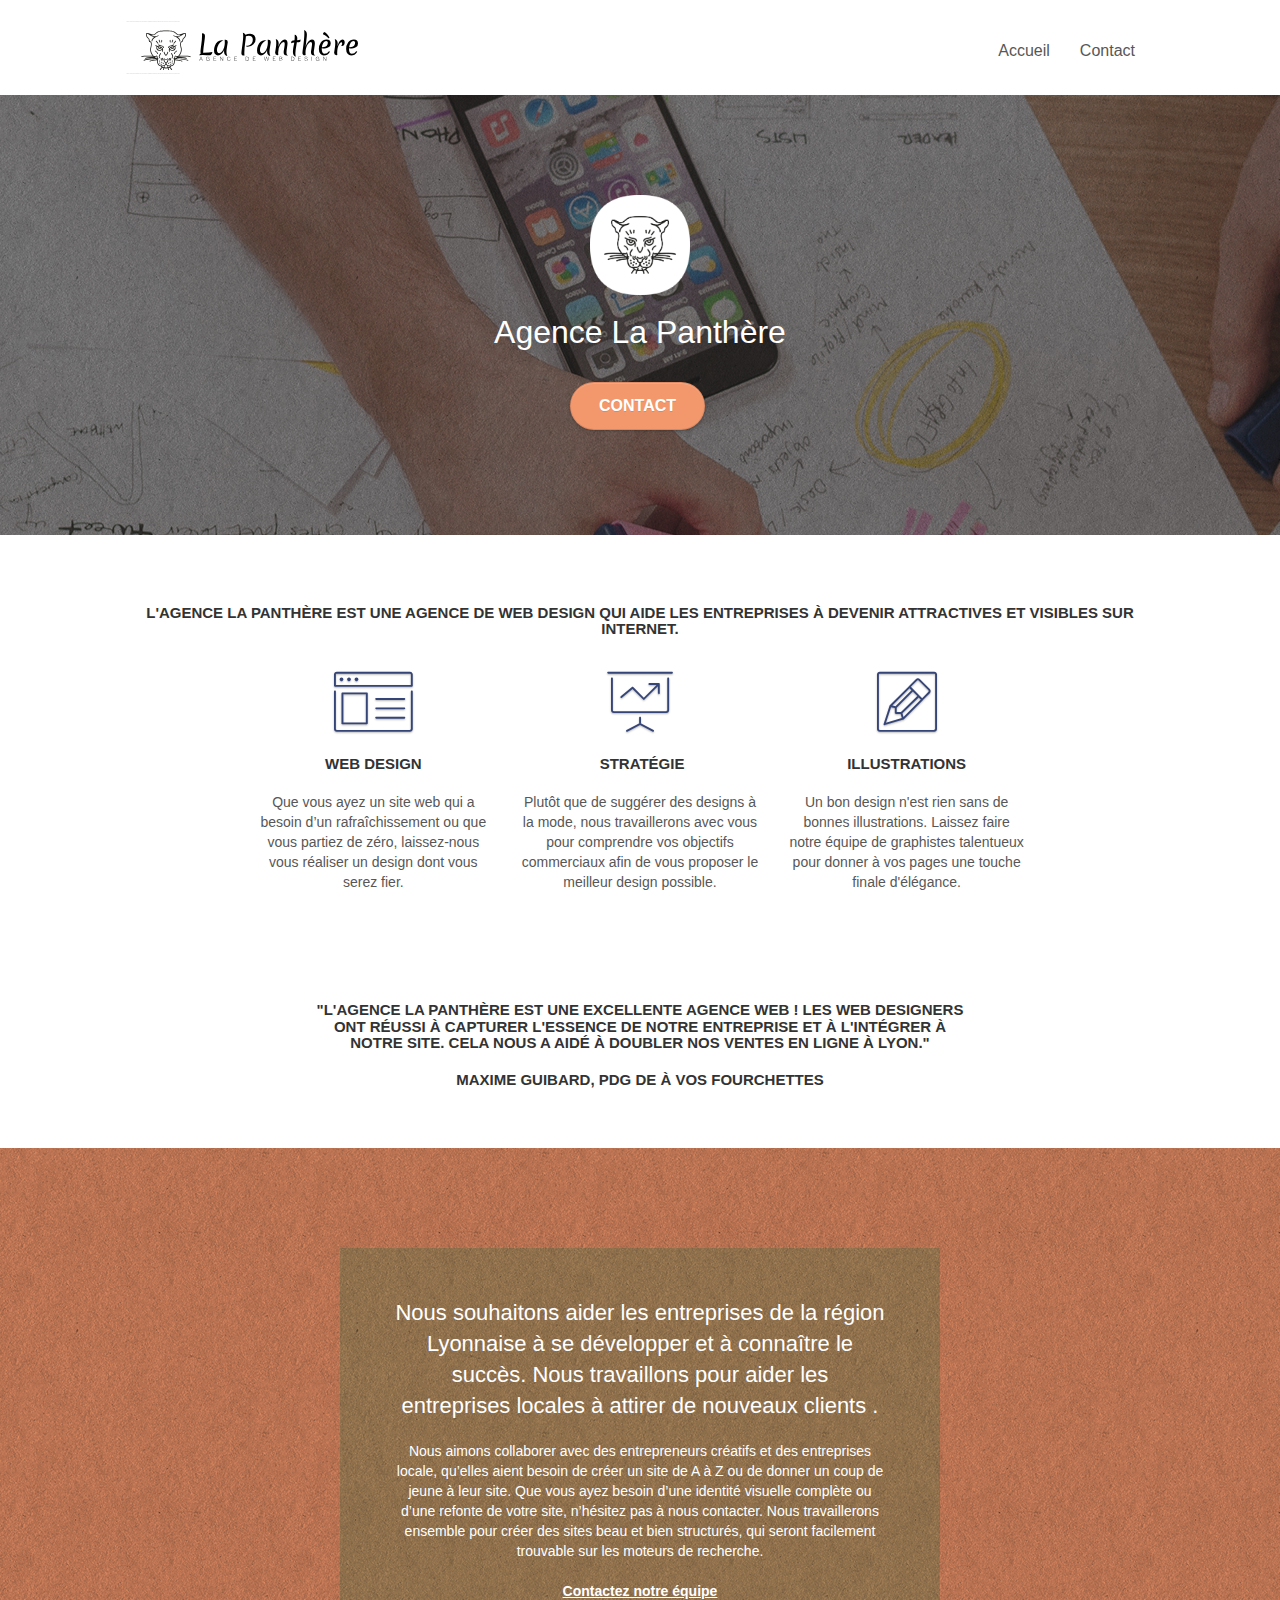
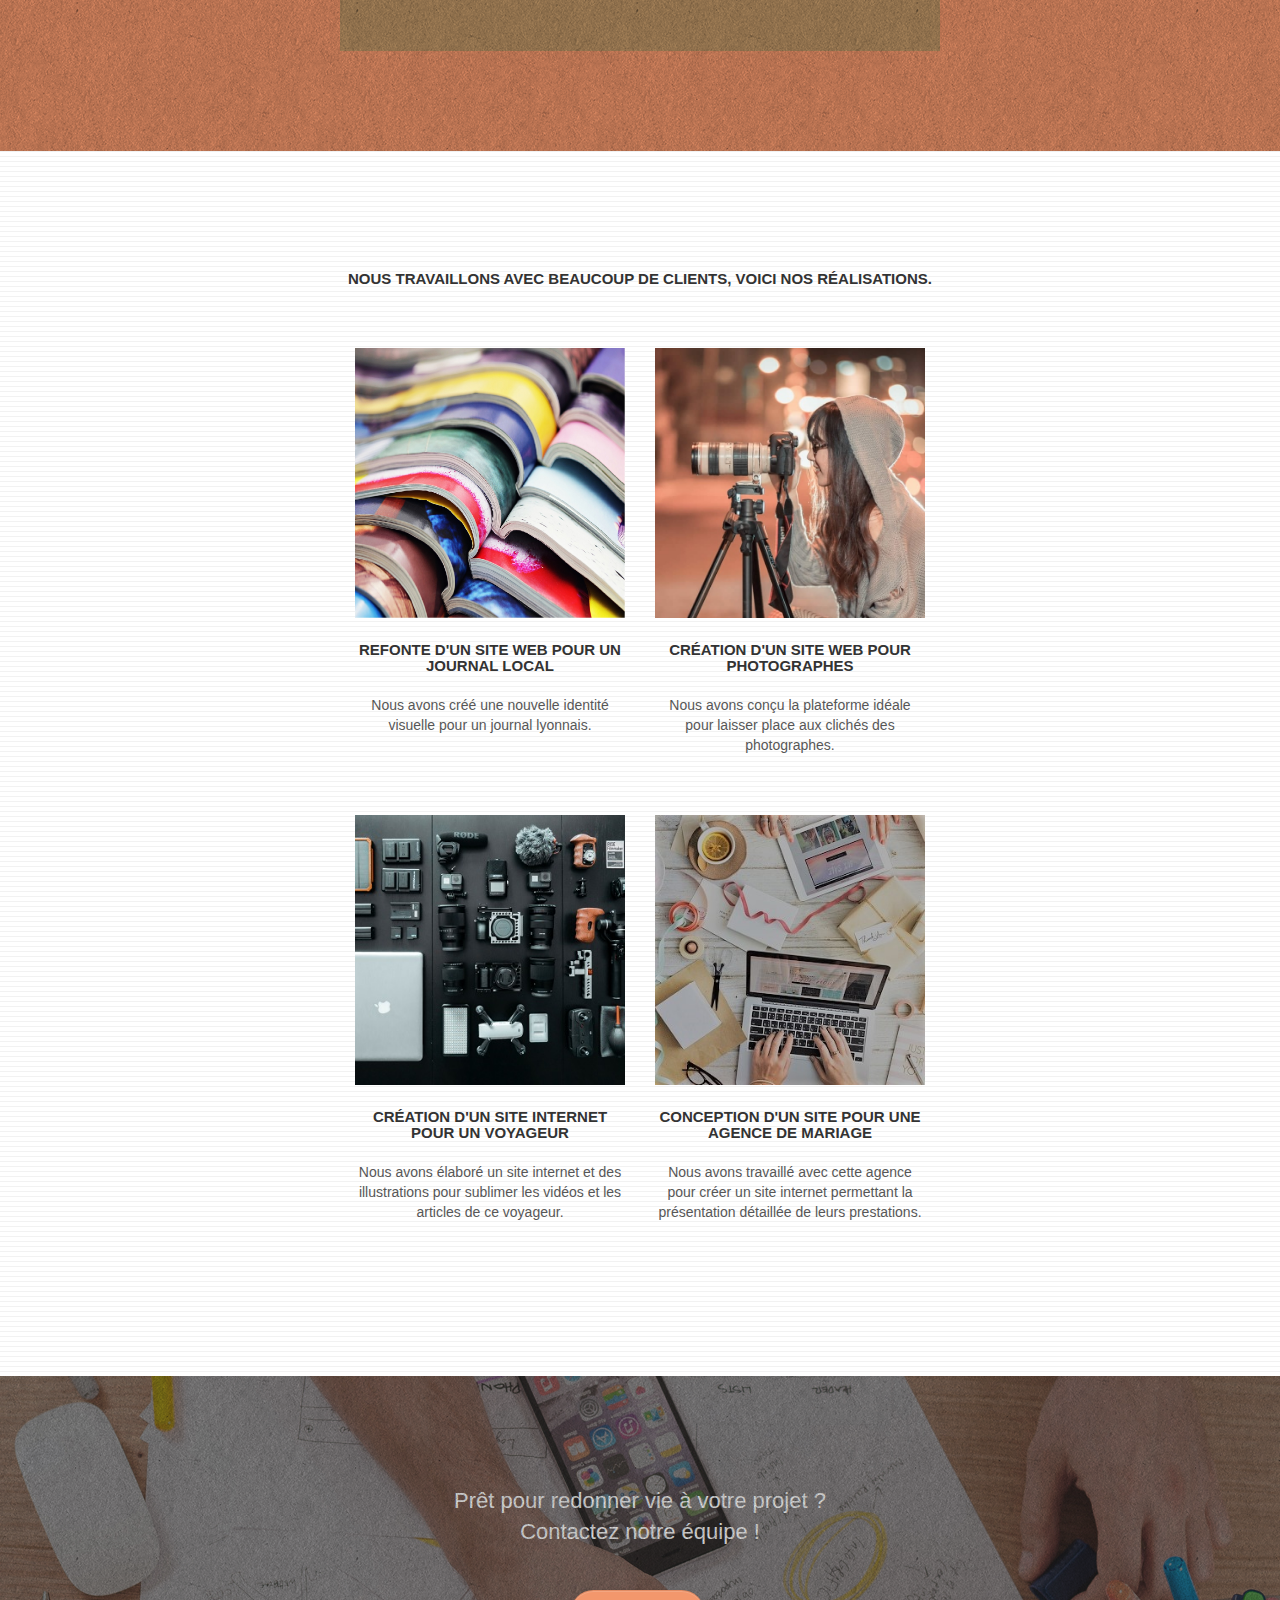
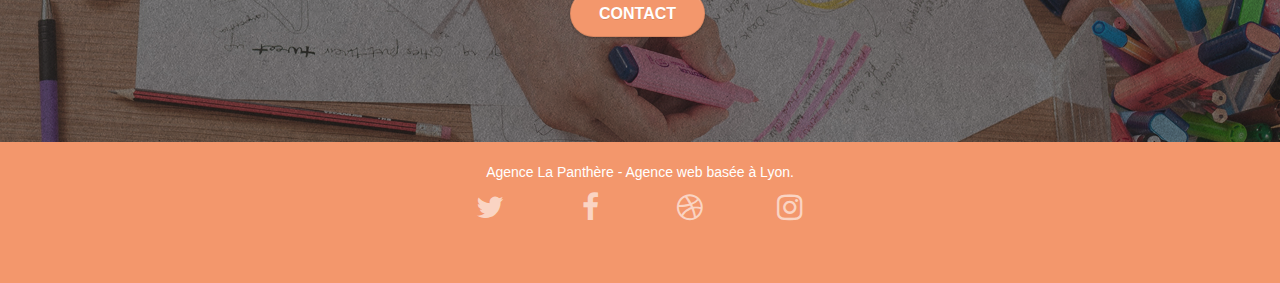
==== index.html @ b6095e17 "Correction des descriptions de la balise meta keywords" ====
<!doctype html>
<html lang="fr">
<head>
    <meta charset="utf-8">
    <meta name="keywords" content="La Panthère, création site web, création site internet, agence web design">
    <meta name="description" content="Augmentez vos revenus en devenant attractif et visible sur internet. Notre agence de création de site web, basée à Lyon, s'occupe de tout pour vous.">
    <meta name="viewport" content="width=device-width, initial-scale=1.0, viewport-fit=cover">
    <link rel="shortcut icon" type="image/png" href="favicon.jpg">

	<link rel="stylesheet" type="text/css" href="./css/bootstrap.css">
	<link rel="stylesheet" type="text/css" href="style.css">
	<link rel="stylesheet" type="text/css" href="./css/font-awesome.css">
	<link rel="stylesheet" type="text/css" href="./css/et-line.css">
  <link rel="stylesheet" type="text/css" href="./css/correction.css">


	<script src="./js/jquery-2.1.0.js"></script>
	<script src="./js/bootstrap.js"></script>
	<script src="./js/blocs.js"></script>
	<script src="./js/jquery.touchSwipe.js" defer></script>
	<script src="./js/gmaps.js"></script>

    <title>La Panthère - Agence de web design</title>


<!-- Analytics -->

<!-- Analytics END -->

</head>
<body>
<!-- Principal conteneur -->
<div class="page-container">

<!-- bloc-0 -->
<div class="bloc bgc-white l-bloc " id="bloc-0">
	<div class="container bloc-sm">

		<nav class="navbar row">
			<div class="navbar-header">
				<div class="keywords" style="color:#cccccc;font-size:1px;">Agence web à paris, stratégie web, web design, illustrations, design de site web, site web, web, internet, site internet, site</div>
				<a class="navbar-brand" href="index.html"><img src="img/agence-la-panthere-monochrome.svg" alt="paris web design logo agence web meilleure agence" height="40"></a>
				<div class="keywords" style="color:#cccccc;font-size:1px;">Agence web à paris, stratégie web, web design, illustrations, design de site web, site web, web, internet, site internet, site</div>
				<button id="nav-toggle" type="button" class="ui-navbar-toggle navbar-toggle" data-toggle="collapse" data-target=".navbar-1">
					<span class="sr-only">Toggle navigation</span><span class="icon-bar"></span><span class="icon-bar"></span><span class="icon-bar"></span>
				</button>
			</div>
			<div class="collapse navbar-collapse navbar-1 special-dropdown-nav">
				<ul class="site-navigation nav navbar-nav">
					<li>
						<a href="index.html">Accueil</a>
					</li>
					<li>
					</li>
					<li>
						<a href="page2.html">Contact</a>
					</li>
				</ul>
			</div>
		</nav>
	</div>
</div>
<!-- bloc-0 END -->

<!-- bloc-1-presentation -->
<div class="bloc bgc-dark-slate-blue bg-banniere d-bloc bg-t-edge bloc-bg-texture texture-paper b-parallax" id="bloc-1-hero">
	<div class="container bloc-lg">
		<div class="row tight-width-whitespace">
			<div class="col-sm-12">
				<img src="img/logo.png" class="center-block image-resize-mode" width="100" alt="Agence La Panthère, agence web paris, création logo paris">
				<h1 class="text-center hero-bloc-text tc-white ">
					Agence La Panthère
				</h1>
				<div class="text-center">
					<a href="page2.html" class="btn btn-lg btn-clean btn-rd cta-hero btn-atomic-tangerine" id="cta-hero">Contact</a>
				</div>
			</div>
		</div>
	</div>
</div>
<!-- bloc-1-presentation END -->

<!-- bloc-2-services -->
<div class="bloc bgc-white l-bloc" id="bloc-2-services">
	<div class="container bloc-md">
		<div class="row">
			<div class="col-sm-12 text-center">
				<!--<img alt="agence web, agence web paris, web design paris, stratégie web" src="img/title.png" />-->
        <h3>L'agence La Panthère est une agence de web design qui aide les entreprises à devenir attractives et visibles sur internet.</h3>
			</div>
		</div>
		<div class="row voffset-lg med-width-whitespace">
			<div class="col-sm-4">
				<div class="text-center">
					<span class="et-icon-browser sm-shadow icon-dark-slate-blue icons icon-lg"></span>
				</div>
				<h3 class="mg-md text-center">
					Web design
				</h3>
				<p class="text-center ">
					Que vous ayez un site web qui a besoin d&rsquo;un rafraîchissement ou que vous partiez de zéro, laissez-nous vous réaliser un design dont vous serez fier.
				</p>
			</div>
			<div class="col-sm-4">
				<div class="text-center">
					<span class="et-icon-presentation sm-shadow icon-dark-slate-blue icons icon-lg"></span>
				</div>
				<h3 class="mg-md text-center">
					&nbsp;Stratégie
				</h3>
				<p class="text-center ">
					Plutôt que de suggérer des designs à la mode, nous travaillerons avec vous pour comprendre vos objectifs commerciaux afin de vous proposer le meilleur design possible.<br>
				</p>
			</div>
			<div class="col-sm-4">
				<div class="text-center">
					<span class="et-icon-edit sm-shadow icon-dark-slate-blue icons icon-lg"></span>
				</div>
				<h3 class="mg-md text-center">
					Illustrations
				</h3>
				<p class="text-center ">
					Un bon design n'est rien sans de bonnes illustrations. Laissez faire notre équipe de graphistes talentueux pour donner à vos pages une touche finale d'élégance.
				</p>
			</div>
		</div>
		<div class="row voffset-lg voffset">
			<div class="col-xs-12 col-md-8 col-md-offset-2 text-center">
				<!--<img alt="agence web, agence web paris, web design paris, stratégie web" src="img/citation.png" />-->
        <h3>"L'agence La Panthère est une excellente agence web ! Les web designers ont réussi à capturer l'essence de notre entreprise et à l'intégrer à notre site. Cela nous a aidé à doubler nos ventes en ligne à Lyon."</h3>
        <h3>Maxime Guibard, PDG de À vos fourchettes</h3>

			</div>
		</div>
	</div>
</div>
<!-- bloc-2-services END -->

<!-- bloc-3-what-i-do -->
<div class="bloc tc-white bgc-atomic-tangerine bg-presentation d-bloc bloc-bg-texture texture-paper b-parallax" id="bloc-3-what-i-do">
	<div class="container bloc-lg">
		<div class="row tight-width-whitespace black-background">
			<div class="col-sm-12">
				<h2 class="mg-md text-center tc-white">
					Nous souhaitons aider les entreprises de la région Lyonnaise à se développer et à connaître le succès. Nous travaillons pour aider les entreprises locales à attirer de nouveaux clients .<br>
				</h2>
				<p class="text-center white">
					Nous aimons collaborer avec des entrepreneurs créatifs et des entreprises locale, qu’elles aient besoin de créer un site de A à Z ou de donner un coup de jeune à leur site. Que vous ayez besoin d’une identité visuelle complète ou d’une refonte de votre site, n’hésitez pas à nous contacter. Nous travaillerons ensemble pour créer des sites beau et bien structurés, qui seront facilement trouvable sur les moteurs de recherche. <br><br><a class="ltc-white bold-link" href="page2.html">Contactez notre équipe</a><br>
				</p>
			</div>
		</div>
	</div>
</div>
<!-- bloc-3-what-i-do END -->

<!-- bloc-4-portfolio -->
<div class="bloc bgc-white bg-lines-h2-bg bg-repeat l-bloc" id="bloc-4-portfolio">
	<div class="container bloc-lg">
		<div class="row">
			<div class="col-sm-12 text-center">
				<!--<img alt="agence web, agence web paris, web design paris, stratégie web" src="img/title2.png" />-->
        <h3>Nous travaillons avec beaucoup de clients, voici nos réalisations.</h3>
			</div>
		</div>
		<div class="row tight-width-whitespace portfolio-row">
			<div class="col-sm-6">
				<a href="#" data-lightbox="img/1.jpg" data-gallery-id="gallery-1" data-caption="Refonte d'un site web pour un journal local" data-frame="snapshot-lb"><img src="img/1.jpg" alt="paris web design logo agence web meilleure agence et refonte site web journal" class="img-responsive portfolio-thumb"></a>
				<h3 class="mg-md text-center">
					Refonte d'un site web pour un journal local
				</h3>
				<p class="text-center">
					Nous avons créé une nouvelle identité visuelle pour un journal lyonnais.
				</p>
			</div>
			<div class="col-sm-6">
				<a href="#" data-lightbox="img/2.jpg" data-gallery-id="gallery-1" data-caption="Création d'un site web pour photographes" data-frame="snapshot-lb"><img src="img/2.jpg" class="img-responsive portfolio-thumb" alt="paris web design logo agence web meilleure agence, Création d'un site web pour photographes"></a>
				<h3 class="mg-md text-center">
					Création d'un site web pour photographes
				</h3>
				<p class="text-center">
					Nous avons conçu la plateforme idéale pour laisser place aux clichés des photographes.
				</p>
			</div>
		</div>
		<div class="row tight-width-whitespace portfolio-row">
			<div class="col-sm-6">
				<a href="#" data-lightbox="img/3.bmp" data-gallery-id="gallery-1" data-caption="Création d'un site internet pour un voyageur" data-frame="snapshot-lb"><img src="img/3.bmp" class="img-responsive portfolio-thumb" alt="paris web design logo agence web meilleure agence, Création d'un site web pour voyageur"></a>
				<h3 class="mg-md text-center">
					Création d'un site internet pour un voyageur
				</h3>
				<p class="text-center">
					Nous avons élaboré un site internet et des illustrations pour sublimer les vidéos et les articles de ce voyageur.
				</p>
			</div>
			<div class="col-sm-6">
				<a href="#" data-lightbox="img/4.bmp" data-gallery-id="gallery-1" data-caption="Conception d'un site pour une agence de mariage" data-frame="snapshot-lb"><img src="img/4.bmp" class="img-responsive portfolio-thumb" alt="paris web design logo agence web meilleure agence, Création d'un site web pour agence de mariage"></a>
				<h3 class="mg-md text-center">
					Conception d'un site pour une agence de mariage
				</h3>
				<p class="text-center">
					Nous avons travaillé avec cette agence pour créer un site internet permettant la présentation détaillée de leurs prestations.
				</p>
			</div>
		</div>
	</div>
</div>
<!-- bloc-4-portfolio END -->

<!-- bloc-5-cta -->
<div class="bloc bgc-dark-slate-blue bg-banniere d-bloc bloc-bg-texture texture-paper" id="bloc-5-cta">
	<div class="container bloc-lg">
		<div class="row">
			<h2 class="mg-md text-center tc-white">
				Prêt pour redonner vie à votre projet ?<br>Contactez notre équipe !
			</h2>
			<div class="col-sm-12 text-center">
				<a href="page2.html" class="btn btn-atomic-tangerine btn-clean btn-rd btn-lg cta-hero">Contact</a>
			</div>
		</div>
	</div>
</div>
<!-- bloc-5-cta END -->

<!-- Footer - bloc-8 -->
<div class="bloc bgc-atomic-tangerine d-bloc" id="bloc-8">
	<div class="container bloc-sm">
		<div class="row">
			<div class="col-sm-12">
				<p class="text-center white">
					Agence La Panthère - Agence web basée à Lyon.<br>
				</p>
				<div class="row row-no-gutters social">
					<div class="col-sm-3">
						<div class="text-center">
							<a class="social" href="index.html"><span class="fa fa-twitter icon-md"></span></a>
						</div>
					</div>
					<div class="col-sm-3">
						<div class="text-center">
							<a class="social" href="index.html"><span class="fa fa-facebook icon-md"></span></a>
						</div>
					</div>
					<div class="col-sm-3">
						<div class="text-center">
							<a class="social" href="index.html"><span class="fa fa-dribbble icon-md"></span></a>
						</div>
					</div>
					<div class="col-sm-3">
						<div class="text-center">
							<a class="social" href="index.html"><span class="fa fa-instagram icon-md"></span></a>
						</div>
					</div>
					<div class="keywords" style="color:#F3976C;">Agence web à paris, stratégie web, web design, illustrations, design de site web, site web, web, internet, site internet, site</div>
				</div>
				<!--<div class="row">
					<div class="col-sm-4">
						Partenaires
							<ul>
								<li><a href="voiture.com">voiture.com</a></li>
								<li><a href="pizza.com">pizza.com</a></li>
								<li><a href="matoiture.com">matoiture.com</a></li>
								<li><a href="immobilierseo.com">immobilierseo.com</a></li>
							</ul>
					</div>
					<div class="col-sm-4">
						Annuaires liste 1
						<ul>
							<li><a href="annuaireagence.com">annuaireagence.com</a></li>
							<li><a href="annuaireseo.com">annuaireseo.com</a></li>
							<li><a href="annuairemarketing.com">annuairemarketing.com</a></li>
							<li><a href="123seoture.com">123seo.com</a></li>
							<li><a href="123site.com">123site.com</a></li>
							<li><a href="annuairewordpress.com">annuairewordpress.com</a></li>
							<li><a href="listeagence.com">listeagence.com</a></li>
							<li><a href="meilleuresagencesparis.com">meilleuresagencesparis.com</a></li>
							<li><a href="listeseo.com">listeseo.com</a></li>
						</ul>
					</div>
					<div class="col-sm-4">
						Annuaires liste 2
						<ul>
							<li><a href="betterseo.com">betterseo.com</a></li>
							<li><a href="ameliorerseo.com">ameliorerseo.com</a></li>
							<li><a href="seojuicelien.com">seojuicelien.com</a></li>
							<li><a href="meilleursliens.com">meilleursliens.com</a></li>
							<li><a href="liensagogo.com">liensagogo.com</a></li>
							<li><a href="backlink.com">backlink.com</a></li>
							<li><a href="linkjuiceannuaire.com">linkjuiceannuaire.com</a></li>
							<li><a href="remontersurgoogle.com">remontersurgoogle.com</a></li>
							<li><a href="vraiseofiable.com">vraiseofiable.com</a></li>
						</ul>
					</div>
				</div>-->
			</div>
		</div>
	</div>
</div>
<!-- Footer - bloc-8 END -->

</div>
<!-- Principal conteneur END -->


</body>
</html>
---- style.css ----
body {
    margin: 0;
    padding: 0;
    background: #FFF;
    overflow-x: hidden;
    -webkit-font-smoothing: antialiased;
    -moz-osx-font-smoothing: grayscale;
}

a,
button {
    transition: all .3s ease-in-out;
    outline: none!important;
}

a:hover {
    text-decoration: none;
    cursor: pointer;
}

#page-loading-blocs-notifaction {
    position: fixed;
    top: 0;
    bottom: 0;
    width: 100%;
    z-index: 100000;
    background: #FFFFFF url("img/pageload-spinner.gif") no-repeat center center;
}

.bloc {
    width: 100%;
    clear: both;
    background: 50% 50% no-repeat;
    padding: 0 50px;
    -webkit-background-size: cover;
    -moz-background-size: cover;
    -o-background-size: cover;
    background-size: cover;
    position: relative;
}

.bloc .container {
    padding-left: 0;
    padding-right: 0;
}

.bloc-lg {
    padding: 100px 50px;
}

.bloc-md {
    padding: 50px;
}

.bloc-sm {
    padding: 20px 50px;
}

.bg-center,
.bg-l-edge,
.bg-r-edge,
.bg-t-edge,
.bg-b-edge,
.bg-tl-edge,
.bg-bl-edge,
.bg-tr-edge,
.bg-br-edge,
.bg-repeat {
    -webkit-background-size: auto!important;
    -moz-background-size: auto!important;
    -o-background-size: auto!important;
    background-size: auto!important;
}

.bg-repeat {
    background: repeat;
}

.bg-t-edge {
    background: top no-repeat;
}

.bloc-bg-texture::before {
    content: "";
    background-size: 2px 2px;
    position: absolute;
    top: 0;
    bottom: 0;
    left: 0;
    right: 0;
}

.texture-paper::before {
    background: url("img/texture-paper.png");
    background-size: 280px 280px;
}

.b-parallax {
    background-attachment: fixed;
}

.d-bloc {
    color: rgba(255, 255, 255, .7);
}

.d-bloc button:hover {
    color: rgba(255, 255, 255, .9);
}

.d-bloc .icon-round,
.d-bloc .icon-square,
.d-bloc .icon-rounded,
.d-bloc .icon-semi-rounded-a,
.d-bloc .icon-semi-rounded-b {
    border-color: rgba(255, 255, 255, .9);
}

.d-bloc .divider-h span {
    border-color: rgba(255, 255, 255, .2);
}

.d-bloc .a-btn,
.d-bloc .navbar a,
.d-bloc .navbar-brand,
.d-bloc a .icon-sm,
.d-bloc a .icon-md,
.d-bloc a .icon-lg,
.d-bloc a .icon-xl,
.d-bloc h1 a,
.d-bloc h2 a,
.d-bloc h3 a,
.d-bloc h4 a,
.d-bloc h5 a,
.d-bloc h6 a,
.d-bloc p a {
    color: rgba(255, 255, 255, .6);
}

.d-bloc .a-btn:hover,
.d-bloc .navbar a:hover,
.d-bloc .navbar-brand:hover,
.d-bloc a:hover .icon-sm,
.d-bloc a:hover .icon-md,
.d-bloc a:hover .icon-lg,
.d-bloc a:hover .icon-xl,
.d-bloc h1 a:hover,
.d-bloc h2 a:hover,
.d-bloc h3 a:hover,
.d-bloc h4 a:hover,
.d-bloc h5 a:hover,
.d-bloc h6 a:hover,
.d-bloc p a:hover {
    color: rgba(255, 255, 255, 1);
}

.d-bloc .navbar-toggle .icon-bar {
    background: rgba(255, 255, 255, 1);
}

.d-bloc .btn-wire,
.d-bloc .btn-wire:hover {
    color: rgba(255, 255, 255, 1);
    border-color: rgba(255, 255, 255, 1);
}

.d-bloc .panel {
    color: rgba(0, 0, 0, .5);
}

.d-bloc .panel button:hover {
    color: rgba(0, 0, 0, .7);
}

.d-bloc .panel icon {
    border-color: rgba(0, 0, 0, .7);
}

.d-bloc .panel .divider-h span {
    border-color: rgba(0, 0, 0, .1);
}

.d-bloc .panel .a-btn {
    color: rgba(0, 0, 0, .6);
}

.d-bloc .panel .a-btn:hover {
    color: rgba(0, 0, 0, 1);
}

.d-bloc .panel .btn-wire,
.d-bloc .panel .btn-wire:hover {
    color: rgba(0, 0, 0, .7);
    border-color: rgba(0, 0, 0, .3);
}

.d-bloc .panel,
.l-bloc {
    color: rgba(0, 0, 0, .5);
}

.d-bloc .panel button:hover,
.l-bloc button:hover {
    color: rgba(0, 0, 0, .7);
}

.l-bloc .icon-round,
.l-bloc .icon-square,
.l-bloc .icon-rounded,
.l-bloc .icon-semi-rounded-a,
.l-bloc .icon-semi-rounded-b {
    border-color: rgba(0, 0, 0, .7);
}

.d-bloc .panel .divider-h span,
.l-bloc .divider-h span {
    border-color: rgba(0, 0, 0, .1);
}

.d-bloc .panel .a-btn,
.l-bloc .a-btn,
.l-bloc .navbar a,
.l-bloc .navbar-brand,
.l-bloc a .icon-sm,
.l-bloc a .icon-md,
.l-bloc a .icon-lg,
.l-bloc a .icon-xl,
.l-bloc h1 a,
.l-bloc h2 a,
.l-bloc h3 a,
.l-bloc h4 a,
.l-bloc h5 a,
.l-bloc h6 a,
.l-bloc p a {
    color: rgba(0, 0, 0, .6);
}

.d-bloc .panel .a-btn:hover,
.l-bloc .a-btn:hover,
.l-bloc .navbar a:hover,
.l-bloc .navbar-brand:hover,
.l-bloc a:hover .icon-sm,
.l-bloc a:hover .icon-md,
.l-bloc a:hover .icon-lg,
.l-bloc a:hover .icon-xl,
.l-bloc h1 a:hover,
.l-bloc h2 a:hover,
.l-bloc h3 a:hover,
.l-bloc h4 a:hover,
.l-bloc h5 a:hover,
.l-bloc h6 a:hover,
.l-bloc p a:hover {
    color: rgba(0, 0, 0, 1);
}

.l-bloc .navbar-toggle .icon-bar {
    color: rgba(0, 0, 0, .6);
}

.d-bloc .panel .btn-wire,
.d-bloc .panel .btn-wire:hover,
.l-bloc .btn-wire,
.l-bloc .btn-wire:hover {
    color: rgba(0, 0, 0, .7);
    border-color: rgba(0, 0, 0, .3);
}

.voffset {
    margin-top: 30px;
}

.voffset-lg {
    margin-top: 80px;
}

.row-no-gutters {
    margin-right: 0;
    margin-left: 0;
}

.row.row-no-gutters > [class^="col-"],
.row.row-no-gutters > [class*=" col-"] {
    padding-right: 0;
    padding-left: 0;
}

#bloc-1-hero h1 {
    font-size: 32px;
}

.navbar {
    margin-bottom: 0;
    z-index: 1;
}

.navbar-brand {
    height: auto;
    padding: 3px 15px;
    font-size: 25px;
    font-weight: normal;
    font-weight: 600;
    line-height: 44px;
}

.navbar-brand img {
    max-height: 200px;
    margin: 0 5px 0 0;
    display: inline;
}

.navbar-brand img[src$=svg] {
    min-width: 100px;
}

.nav-center .navbar-brand img {
    margin: 0;
}

.navbar .nav {
    padding-top: 2px;
    margin-right: -16px;
    float: right;
    z-index: 1;
}

.nav > li {
    float: left;
    margin-top: 4px;
    font-size: 16px;
}

.navbar-nav .open .dropdown-menu > li > a {
    text-align: inherit;
}

.nav > li a:hover,
.nav > li a:focus {
    background: transparent;
}

.navbar-toggle {
    margin: 10px 10px 0 0;
    border: 0px;
}

.navbar-toggle:hover {
    background: transparent!important;
}

.navbar-toggle .icon-bar {
    background-color: rgba(0, 0, 0, .5);
    width: 26px;
}

.nav-invert .navbar .nav {
    float: left;
}

.nav-invert .navbar-header,
.nav-invert .navbar-brand {
    float: right;
    position: relative;
    z-index: 2;
}

@media (min-width: 768px) {
    .site-navigation {
        position: absolute;
        top: 50%;
        right: 20px;
        transform: translate(0, -50%);
        -webkit-transform: translateY(-50%);
    }
    .nav > li .dropdown-menu a,
    .nav > li .dropdown-menu a:hover {
        color: #484848;
    }
    .nav-invert .site-navigation {
        left: 0;
        right: 0;
    }
    .nav-center {
        text-align: center;
    }
    .nav-center .navbar-header {
        width: 100%;
    }
    .nav-center .navbar-header,
    .nav-center .navbar-brand,
    .nav-center .nav > li {
        float: none;
        display: inline-block;
    }
    .nav-center .site-navigation {
        position: relative;
        width: 100%;
        right: 0;
        margin-right: 0px;
        margin-top: 20px;
    }
    .nav-center.mini-nav .navbar-toggle {
        float: none;
        margin: 10px auto 0;
    }
}

.nav > li > .dropdown a {
    background: none!important;
    display: block;
    padding: 14px 15px;
}

nav .caret {
    margin: 0 5px;
}

.dropdown-menu .dropdown-menu {
    top: -8px;
    left: 100%;
}

.dropdown-menu .dropmenu-flow-right {
    top: 100%;
    left: 0;
    margin-left: -1px;
    border-top-left-radius: 0;
    border-top-right-radius: 0;
}

.dropdown-menu .dropdown span {
    border: 4px solid black;
    border-top-color: transparent;
    border-right-color: transparent;
    border-bottom-color: transparent;
    margin: 6px -5px 0 0!important;
    float: right;
}

.mg-md {
    margin-top: 10px;
    margin-bottom: 20px;
}

.mg-lg {
    margin-top: 10px;
    margin-bottom: 40px;
}

.btn {
    margin: 0 5px 5px 0;
}

.btn.pull-right {
    margin: 0 0 5px 5px;
}

.btn-d,
.btn-d:hover,
.btn-d:focus {
    color: #FFF;
    background: rgba(0, 0, 0, .3);
}

button {
    outline: none!important;
}

.btn-rd {
    border-radius: 40px;
}

.btn-clean {
    border: 1px solid rgba(0, 0, 0, .08);
    border-bottom-color: rgba(0, 0, 0, .1);
    text-shadow: 0 1px 0 rgba(0, 0, 1, .1);
    box-shadow: 0 1px 3px rgba(0, 0, 1, .25), inset 0 1px 0 0 rgba(255, 255, 255, .15);
}

.icon-md {
    font-size: 30px!important;
}

.icon-lg {
    font-size: 60px!important;
}

.sm-shadow {
    text-shadow: 0 1px 2px rgba(0, 0, 0, .3);
}

.panel-sq,
.panel-sq .panel-heading,
.panel-sq .panel-footer {
    border-radius: 0;
}

.panel-rd {
    border-radius: 30px;
}

.panel-rd .panel-heading {
    border-radius: 29px 29px 0 0;
}

.panel-rd .panel-footer {
    border-radius: 0 0 29px 29px;
}

.form-control {
    border-color: rgba(0, 0, 0, .1);
    box-shadow: none;
}

.scrollToTop {
    width: 40px;
    height: 40px;
    position: fixed;
    bottom: 20px;
    right: 20px;
    opacity: 0;
    z-index: 500;
    transition: all .3s ease-in-out;
}

.scrollToTop span {
    margin-top: 6px;
}

.showScrollTop {
    font-size: 14px;
    opacity: 1;
}

a[data-lightbox] {
    position: relative;
    display: block;
    text-align: center;
}

a[data-lightbox]:hover::before {
    content: "+";
    font-family: "HelveticaNeue-Light", "Helvetica Neue Light", "Helvetica Neue", Helvetica, Arial;
    font-size: 32px;
    width: 50px;
    height: 50px;
    margin-left: -25px;
    border-radius: 50%;
    background: rgba(0, 0, 0, .6);
    color: #FFF;
    font-weight: 100;
    z-index: 1;
    position: absolute;
    top: 50%;
    transform: translateY(-50%);
    -webkit-transform: translateY(-50%);
}

a[data-lightbox]:hover img {
    opacity: 0.6;
    -webkit-animation-fill-mode: none;
    animation-fill-mode: none;
}

#lightbox-modal {
    display: flex;
    align-items: center;
}

#lightbox-modal .modal-dialog {
    width: 90%;
    max-width: 900px;
    margin: 0 auto 0;
}

#lightbox-modal .modal-dialog img {
    max-height: 90vh;
    margin: 0 auto;
}

.lightbox-caption {
    padding: 20px;
    color: #FFF;
    background: rgba(0, 0, 0, .5);
    position: absolute;
    left: 15px;
    right: 15px;
    bottom: 5px;
}

.close-lightbox {
    color: #FFF;
    font-size: 30px;
    position: absolute;
    top: 20px;
    right: 20px;
    z-index: 20;
    background: rgba(0, 0, 0, .5);
    border: none;
    line-height: 30px;
    padding: 0 9px 5px;
    opacity: 0.3;
}

.close-lightbox:hover,
.next-lightbox:hover,
.prev-lightbox:hover {
    opacity: 1.0;
    color: #FFF;
}

.next-lightbox,
.prev-lightbox {
    font-size: 20px;
    color: rgba(255, 255, 255, .9);
    background: rgba(0, 0, 0, .5);
    transition: all .2s ease-in-out;
    position: absolute;
    top: 45%;
    z-index: 1;
    opacity: 0.4;
}

.next-lightbox {
    padding: 6px 8px 1px 13px;
    right: 25px;
}

.prev-lightbox {
    padding: 6px 13px 1px 10px;
    left: 25px;
}

.snapshot-lb .modal-body {
    padding-bottom: 45px;
}

.snapshot-lb .lightbox-caption {
    padding: 0;
    color: rgba(0, 0, 0, .5);
    background: none;
}

h1,
h2,
h3,
h4,
h5,
h6,
p,
label,
.btn,
a {
    font-family: "helvetica";
    font-weight: 400;
    color: #575757!important;
}

.container {
    max-width: 1000px;
}

.hero-bloc-text {
    font-size: 38px;
}

.hero-bloc-text-sub {
    font-size: 36px;
}

.statement-bloc-text {
    line-height: 26px;
    font-style: italic;
    font-size: 20px;
    text-align: center;
    font-weight: lighter;
    max-width: 520px;
    margin: auto auto auto auto;
}

p {
    font-size: 11px;
}

.tight-width-whitespace {
    max-width: 600px;
    margin: auto auto auto auto;
}

.h1 {
    font-size: 20px;
    font-family: "Open Sans";
}

.cta-hero {
    margin-top: 22px;
    color: #FFFFFF!important;
    text-transform: uppercase;
    padding: 12px 28px 12px 28px;
    font-size: 16px;
    font-weight: 700;
}

.social {
    max-width: 400px;
    margin: auto auto auto auto;
}

h2 {
    font-size: 22px;
    line-height: 1.4em;
}

h3 {
    font-size: 15px;
    text-transform: uppercase;
    font-weight: 700;
    color: #333333!important;
}

.med-width-whitespace {
    max-width: 800px;
    margin: auto auto auto auto;
    box-shadow: 0px 0px 0px #000000;
}

h1 {
    color: #333333!important;
}

h4 {
    color: #333333!important;
}

.icons {
    margin-bottom: 14px;
    margin-top: 24px;
}

.white {
    color: #FFFFFF!important;
}

.portfolio-thumb {
    margin-bottom: 24px;
}

.portfolio-row {
    margin-bottom: 44px;
    margin-top: 50px;
}

.avatar {
    box-shadow: 0px 4px 9px rgba(0, 0, 0, 0.3);
}

.black-background {
    background-color: rgba(165, 147, 99, 0.7);
    padding: 40px 40px 40px 40px;
}

.bold-link {
    font-weight: 900;
    text-decoration: underline!important;
}

.bgc-white {
    background-color: #FFFFFF;
}

.bgc-dark-slate-blue {
    background-color: #364577;
}

.bgc-atomic-tangerine {
    background-color: #F3976C;
}

.tc-white {
    color: #F3976C!important;
}

.btn-atomic-tangerine {
    background: #F3976C;
    color: #FFFFFF!important;
}

.btn-atomic-tangerine:hover {
    background: #c27956!important;
    color: #FFFFFF!important;
}

.ltc-white {
    color: #FFFFFF!important;
}

.ltc-white:hover {
    color: #cccccc!important;
}

.ltc-atomic-tangerine {
    color: #F3976C!important;
}

.ltc-atomic-tangerine:hover {
    color: #c27956!important;
}

.icon-dark-slate-blue {
    color: #364577!important;
    border-color: #364577!important;
}

.bg-dots-bg {
    background-image: url("img/dots-bg.png");
}

.bg-lines-h2-bg {
    background-image: url("img/lines-h2-bg.png");
}

.bg-banniere {
    background-image: url("img/agence-la-panthere.jpg");
}

.bg-presentation {
    background-image: url("img/image-de-presentation.bmp");
}

@media (max-width: 1024px) {
    .bloc {
        padding-left: 20px;
        padding-right: 20px;
    }
    .bloc.full-width-bloc,
    .bloc-tile-2.full-width-bloc .container,
    .bloc-tile-3.full-width-bloc .container,
    .bloc-tile-4.full-width-bloc .container {
        padding-left: 0;
        padding-right: 0;
    }
}

@media (max-width: 992px) and (min-width: 768px) {
    .navbar .nav {
        max-width: 80%
    }
    .nav-center.navbar .nav {
        max-width: 100%
    }
}

@media only screen and (min-device-width: 768px) and (max-device-width: 1024px) and (orientation: landscape) {
    .b-parallax {
        background-attachment: scroll;
    }
}

@media only screen and (min-device-width: 1024px) and (max-device-width: 1366px) and (-webkit-min-device-pixel-ratio: 1.5) {
    .b-parallax {
        background-attachment: scroll;
    }
}

@media (max-width: 991px) {
    .container {
        width: 100%;
    }
    .b-parallax {
        background-attachment: scroll;
    }
    .page-container,
    #hero-bloc {
        overflow-x: hidden;
        position: relative;
    }
    .bloc {
        padding-left: constant(safe-area-inset-left);
        padding-right: constant(safe-area-inset-right);
    }
    .bloc-group,
    .bloc-group .bloc {
        display: block;
        width: 100%;
    }
    .bloc-fill-screen .fill-bloc-top-edge,
    .bloc-fill-screen .fill-bloc-bottom-edge {
        padding: 0 20px;
        padding-left: constant(safe-area-inset-left);
        padding-right: constant(safe-area-inset-right);
    }
}

@media (max-width: 767px) {
    .page-container {
        overflow-x: hidden;
        position: relative;
    }
    h1,
    h2,
    h3,
    h4,
    h5,
    h6,
    p,
    #disqus_thread {
        padding-left: 10px!important;
        padding-right: 10px!important;
    }
    .b-parallax {
        background-attachment: scroll;
    }
    .navbar .nav {
        padding-top: 0;
        border-top: 1px solid rgba(0, 0, 0, .2);
        float: none!important;
    }
    .navbar.row {
        margin-left: 0;
        margin-right: 0;
    }
    .site-navigation {
        position: inherit;
        transform: none;
        -webkit-transform: none;
        -ms-transform: none;
    }
    .nav > li {
        margin-top: 0;
        border-bottom: 1px solid rgba(0, 0, 0, .1);
        background: rgba(0, 0, 0, .05);
        text-align: left;
        padding-left: 15px;
        width: 100%;
    }
    .nav > li:hover {
        background: rgba(0, 0, 0, .08);
    }
    .dropdown .dropdown a .caret {
        float: none;
        margin: 5px 0 0 10px!important;
        border: 4px solid black;
        border-bottom-color: transparent;
        border-right-color: transparent;
        border-left-color: transparent;
    }
    #hero-bloc .navbar .nav {
        background: rgba(0, 0, 0, .8);
    }
    #hero-bloc .navbar .nav a {
        color: rgba(255, 255, 255, .6);
    }
    .hero {
        padding: 50px 0;
    }
    .hero-nav {
        left: -1px;
        right: -1px;
    }
    .navbar-collapse {
        padding: 0;
        overflow-x: hidden;
        -webkit-box-shadow: none;
        box-shadow: none;
    }
    .navbar-brand img {
        max-height: 40px;
        width: auto;
    }
    .nav-invert .navbar-header {
        float: none;
        width: 100%;
    }
    .nav-invert .navbar-toggle {
        float: left;
        margin-left: 10px;
    }
    .bloc {
        padding-left: 0;
        padding-right: 0;
    }
    .bloc-xxl,
    .bloc-xl,
    .bloc-lg {
        padding: 40px 0;
    }
    .bloc-sm,
    .bloc-md {
        padding-left: 0;
        padding-right: 0;
    }
    .bloc-tile-2 .container,
    .bloc-tile-3 .container,
    .bloc-tile-4 .container,
    .bloc-fill-screen .fill-bloc-top-edge,
    .bloc-fill-screen .fill-bloc-bottom-edge {
        padding-left: 0;
        padding-right: 0;
    }
    .a-block {
        padding: 0 10px;
    }
    .btn-dwn {
        display: none;
    }
    .voffset {
        margin-top: 5px;
    }
    .voffset-md {
        margin-top: 20px;
    }
    .voffset-lg {
        margin-top: 30px;
    }
    form {
        padding: 5px;
    }
    .close-lightbox {
        display: inline-block;
    }
    .blocsapp-device-iphone5 {
        background-size: 216px 425px;
        padding-top: 60px;
        width: 216px;
        height: 425px;
    }
    .blocsapp-device-iphone5 img {
        width: 180px;
        height: 320px;
    }
}

@media (max-width: 400px) {
    .bloc {
        padding-left: 0;
        padding-right: 0;
    }
}

@media (max-width: 767px) {
    .bloc-mob-center-text {
        text-align: center;
    }
}
---- css/et-line.css ----
@font-face {
    font-family: et-line;
    src: url(../fonts/et-line.eot);
    src: url(../fonts/et-line.eot?#iefix) format('embedded-opentype'), url(../fonts/et-line.woff) format('woff'), url(../fonts/et-line.ttf) format('truetype'), url(../fonts/et-line.svg#et-line) format('svg');
    font-weight: 400;
    font-style: normal
}

.et-icon-adjustments,
.et-icon-alarmclock,
.et-icon-anchor,
.et-icon-aperture,
.et-icon-attachment,
.et-icon-bargraph,
.et-icon-basket,
.et-icon-beaker,
.et-icon-bike,
.et-icon-book-open,
.et-icon-briefcase,
.et-icon-browser,
.et-icon-calendar,
.et-icon-camera,
.et-icon-caution,
.et-icon-chat,
.et-icon-circle-compass,
.et-icon-clipboard,
.et-icon-clock,
.et-icon-cloud,
.et-icon-compass,
.et-icon-desktop,
.et-icon-dial,
.et-icon-document,
.et-icon-documents,
.et-icon-download,
.et-icon-dribbble,
.et-icon-edit,
.et-icon-envelope,
.et-icon-expand,
.et-icon-facebook,
.et-icon-flag,
.et-icon-focus,
.et-icon-gears,
.et-icon-genius,
.et-icon-gift,
.et-icon-global,
.et-icon-globe,
.et-icon-googleplus,
.et-icon-grid,
.et-icon-happy,
.et-icon-hazardous,
.et-icon-heart,
.et-icon-hotairballoon,
.et-icon-hourglass,
.et-icon-key,
.et-icon-laptop,
.et-icon-layers,
.et-icon-lifesaver,
.et-icon-lightbulb,
.et-icon-linegraph,
.et-icon-linkedin,
.et-icon-lock,
.et-icon-magnifying-glass,
.et-icon-map,
.et-icon-map-pin,
.et-icon-megaphone,
.et-icon-mic,
.et-icon-mobile,
.et-icon-newspaper,
.et-icon-notebook,
.et-icon-paintbrush,
.et-icon-paperclip,
.et-icon-pencil,
.et-icon-phone,
.et-icon-picture,
.et-icon-pictures,
.et-icon-piechart,
.et-icon-presentation,
.et-icon-pricetags,
.et-icon-printer,
.et-icon-profile-female,
.et-icon-profile-male,
.et-icon-puzzle,
.et-icon-quote,
.et-icon-recycle,
.et-icon-refresh,
.et-icon-ribbon,
.et-icon-rss,
.et-icon-sad,
.et-icon-scissors,
.et-icon-scope,
.et-icon-search,
.et-icon-shield,
.et-icon-speedometer,
.et-icon-strategy,
.et-icon-streetsign,
.et-icon-tablet,
.et-icon-target,
.et-icon-telescope,
.et-icon-toolbox,
.et-icon-tools,
.et-icon-tools-2,
.et-icon-trophy,
.et-icon-tumblr,
.et-icon-twitter,
.et-icon-upload,
.et-icon-video,
.et-icon-wallet,
.et-icon-wine {
    font-family: et-line;
    speak: none;
    font-style: normal;
    font-weight: 400;
    font-variant: normal;
    text-transform: none;
    line-height: 1;
    -webkit-font-smoothing: antialiased;
    -moz-osx-font-smoothing: grayscale;
    display: inline-block
}

.et-icon-mobile:before {
    content: "\e000"
}

.et-icon-laptop:before {
    content: "\e001"
}

.et-icon-desktop:before {
    content: "\e002"
}

.et-icon-tablet:before {
    content: "\e003"
}

.et-icon-phone:before {
    content: "\e004"
}

.et-icon-document:before {
    content: "\e005"
}

.et-icon-documents:before {
    content: "\e006"
}

.et-icon-search:before {
    content: "\e007"
}

.et-icon-clipboard:before {
    content: "\e008"
}

.et-icon-newspaper:before {
    content: "\e009"
}

.et-icon-notebook:before {
    content: "\e00a"
}

.et-icon-book-open:before {
    content: "\e00b"
}

.et-icon-browser:before {
    content: "\e00c"
}

.et-icon-calendar:before {
    content: "\e00d"
}

.et-icon-presentation:before {
    content: "\e00e"
}

.et-icon-picture:before {
    content: "\e00f"
}

.et-icon-pictures:before {
    content: "\e010"
}

.et-icon-video:before {
    content: "\e011"
}

.et-icon-camera:before {
    content: "\e012"
}

.et-icon-printer:before {
    content: "\e013"
}

.et-icon-toolbox:before {
    content: "\e014"
}

.et-icon-briefcase:before {
    content: "\e015"
}

.et-icon-wallet:before {
    content: "\e016"
}

.et-icon-gift:before {
    content: "\e017"
}

.et-icon-bargraph:before {
    content: "\e018"
}

.et-icon-grid:before {
    content: "\e019"
}

.et-icon-expand:before {
    content: "\e01a"
}

.et-icon-focus:before {
    content: "\e01b"
}

.et-icon-edit:before {
    content: "\e01c"
}

.et-icon-adjustments:before {
    content: "\e01d"
}

.et-icon-ribbon:before {
    content: "\e01e"
}

.et-icon-hourglass:before {
    content: "\e01f"
}

.et-icon-lock:before {
    content: "\e020"
}

.et-icon-megaphone:before {
    content: "\e021"
}

.et-icon-shield:before {
    content: "\e022"
}

.et-icon-trophy:before {
    content: "\e023"
}

.et-icon-flag:before {
    content: "\e024"
}

.et-icon-map:before {
    content: "\e025"
}

.et-icon-puzzle:before {
    content: "\e026"
}

.et-icon-basket:before {
    content: "\e027"
}

.et-icon-envelope:before {
    content: "\e028"
}

.et-icon-streetsign:before {
    content: "\e029"
}

.et-icon-telescope:before {
    content: "\e02a"
}

.et-icon-gears:before {
    content: "\e02b"
}

.et-icon-key:before {
    content: "\e02c"
}

.et-icon-paperclip:before {
    content: "\e02d"
}

.et-icon-attachment:before {
    content: "\e02e"
}

.et-icon-pricetags:before {
    content: "\e02f"
}

.et-icon-lightbulb:before {
    content: "\e030"
}

.et-icon-layers:before {
    content: "\e031"
}

.et-icon-pencil:before {
    content: "\e032"
}

.et-icon-tools:before {
    content: "\e033"
}

.et-icon-tools-2:before {
    content: "\e034"
}

.et-icon-scissors:before {
    content: "\e035"
}

.et-icon-paintbrush:before {
    content: "\e036"
}

.et-icon-magnifying-glass:before {
    content: "\e037"
}

.et-icon-circle-compass:before {
    content: "\e038"
}

.et-icon-linegraph:before {
    content: "\e039"
}

.et-icon-mic:before {
    content: "\e03a"
}

.et-icon-strategy:before {
    content: "\e03b"
}

.et-icon-beaker:before {
    content: "\e03c"
}

.et-icon-caution:before {
    content: "\e03d"
}

.et-icon-recycle:before {
    content: "\e03e"
}

.et-icon-anchor:before {
    content: "\e03f"
}

.et-icon-profile-male:before {
    content: "\e040"
}

.et-icon-profile-female:before {
    content: "\e041"
}

.et-icon-bike:before {
    content: "\e042"
}

.et-icon-wine:before {
    content: "\e043"
}

.et-icon-hotairballoon:before {
    content: "\e044"
}

.et-icon-globe:before {
    content: "\e045"
}

.et-icon-genius:before {
    content: "\e046"
}

.et-icon-map-pin:before {
    content: "\e047"
}

.et-icon-dial:before {
    content: "\e048"
}

.et-icon-chat:before {
    content: "\e049"
}

.et-icon-heart:before {
    content: "\e04a"
}

.et-icon-cloud:before {
    content: "\e04b"
}

.et-icon-upload:before {
    content: "\e04c"
}

.et-icon-download:before {
    content: "\e04d"
}

.et-icon-target:before {
    content: "\e04e"
}

.et-icon-hazardous:before {
    content: "\e04f"
}

.et-icon-piechart:before {
    content: "\e050"
}

.et-icon-speedometer:before {
    content: "\e051"
}

.et-icon-global:before {
    content: "\e052"
}

.et-icon-compass:before {
    content: "\e053"
}

.et-icon-lifesaver:before {
    content: "\e054"
}

.et-icon-clock:before {
    content: "\e055"
}

.et-icon-aperture:before {
    content: "\e056"
}

.et-icon-quote:before {
    content: "\e057"
}

.et-icon-scope:before {
    content: "\e058"
}

.et-icon-alarmclock:before {
    content: "\e059"
}

.et-icon-refresh:before {
    content: "\e05a"
}

.et-icon-happy:before {
    content: "\e05b"
}

.et-icon-sad:before {
    content: "\e05c"
}

.et-icon-facebook:before {
    content: "\e05d"
}

.et-icon-twitter:before {
    content: "\e05e"
}

.et-icon-googleplus:before {
    content: "\e05f"
}

.et-icon-rss:before {
    content: "\e060"
}

.et-icon-tumblr:before {
    content: "\e061"
}

.et-icon-linkedin:before {
    content: "\e062"
}

.et-icon-dribbble:before {
    content: "\e063"
}
---- css/correction.css ----
.tc-white{
  color: #FFFFFF!important;
}

p{
  font-size: inherit;
}
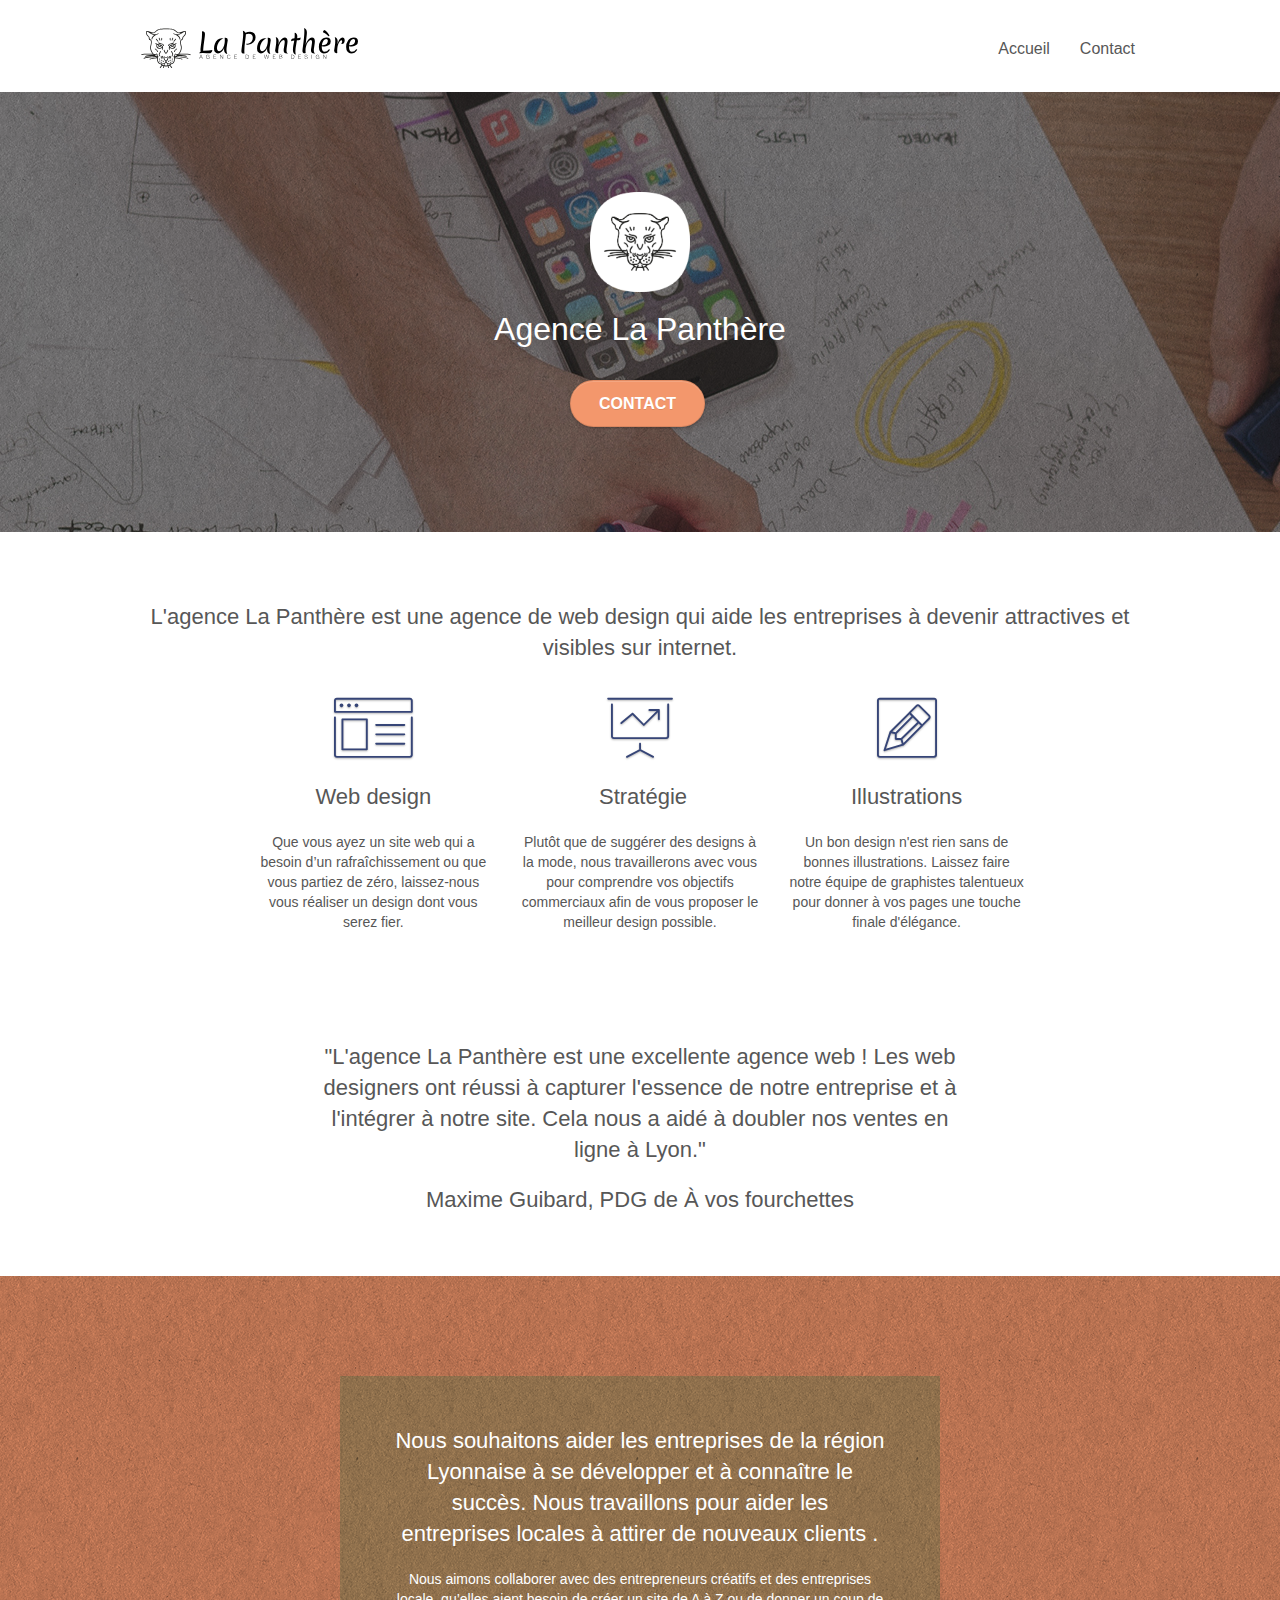
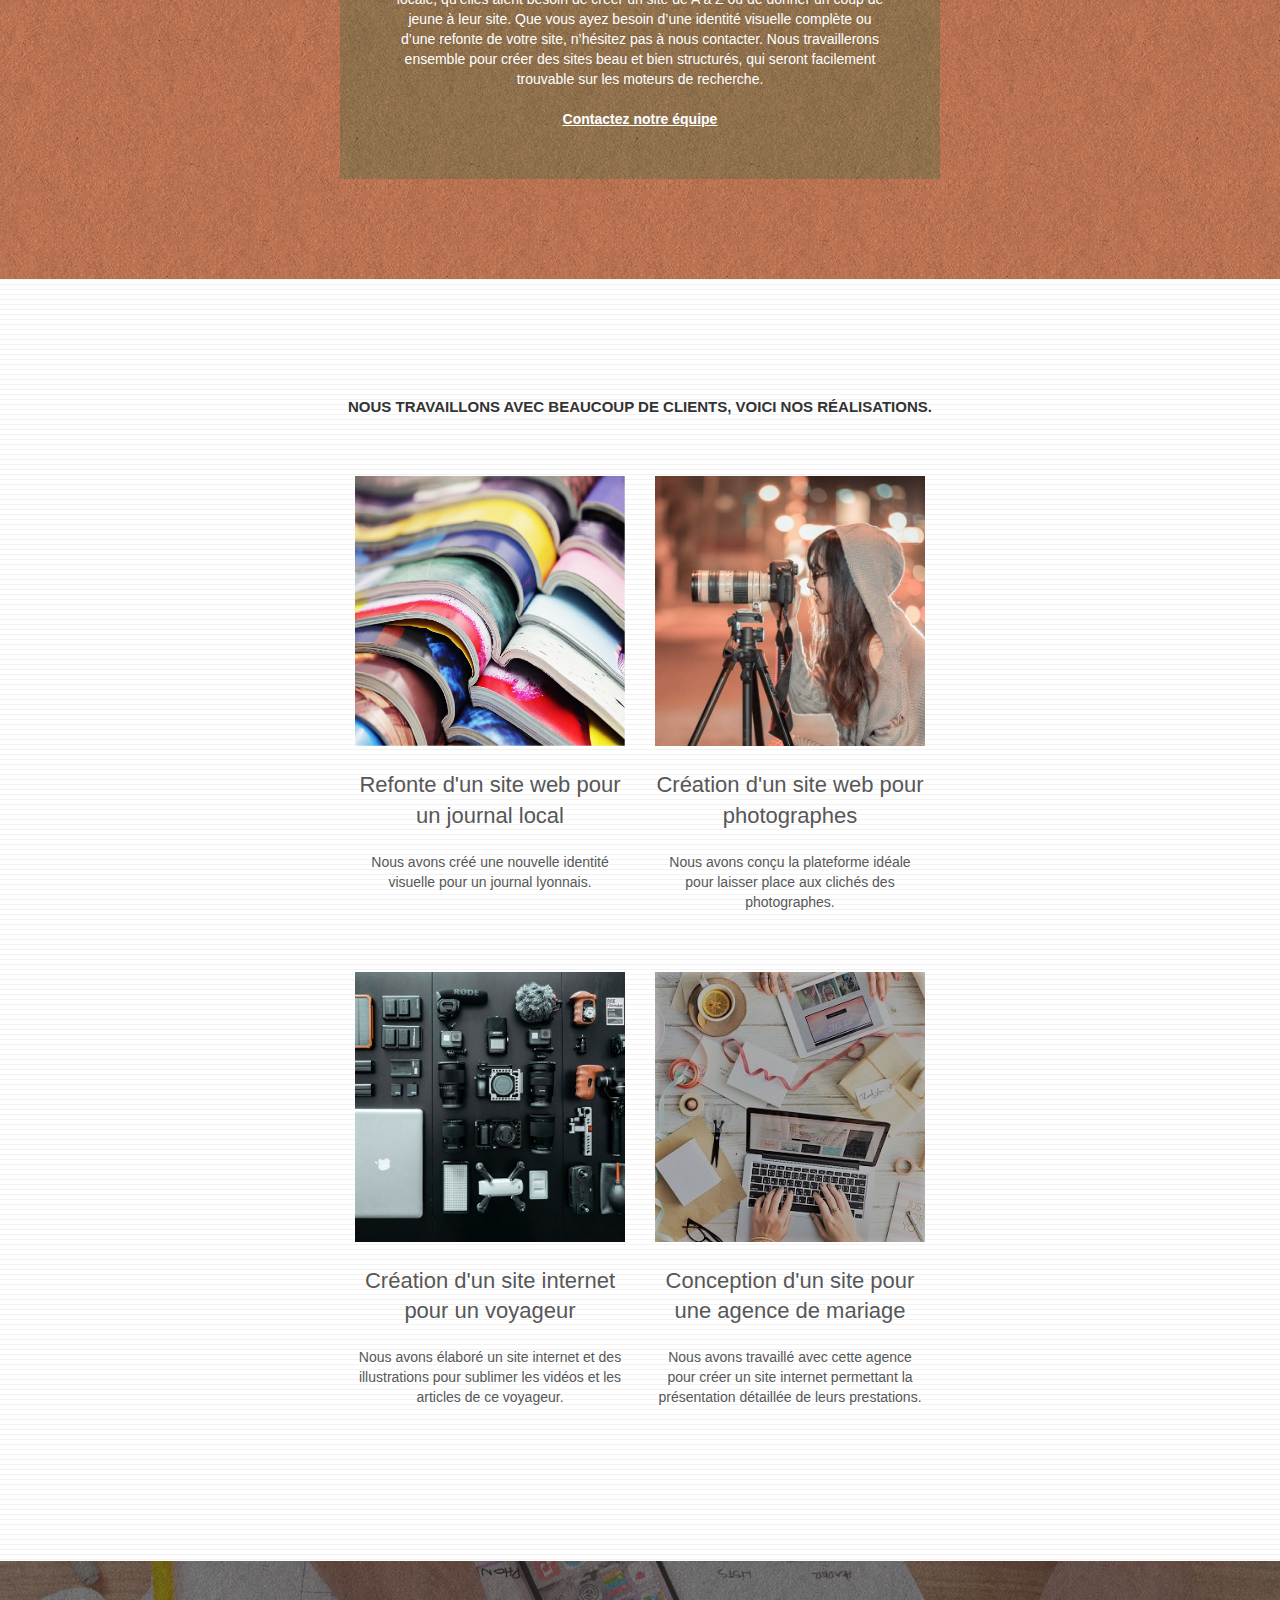
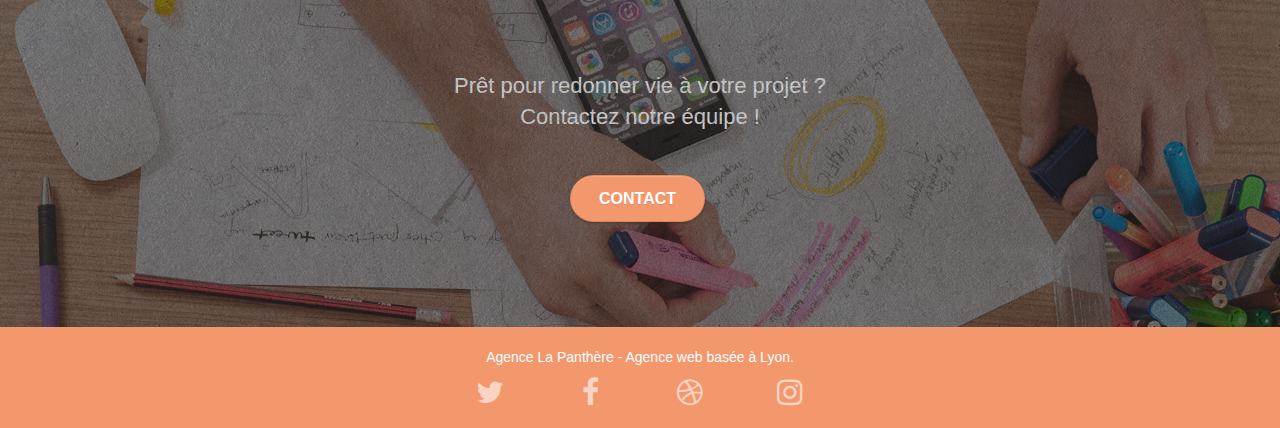
==== commit 6b277afd: "Redimmensionnement image" ====
--- a/index.html
+++ b/index.html
@@ -1,24 +1,24 @@
 <!doctype html>
 <html lang="fr">
-<head>
+  <head>
     <meta charset="utf-8">
-    <meta name="keywords" content="La Panthère, création site web, création site internet, agence web design">
+    <meta name="keywords" content="Entreprise web design Lyon, La Panthère, création site web, création site internet, agence web design">
     <meta name="description" content="Augmentez vos revenus en devenant attractif et visible sur internet. Notre agence de création de site web, basée à Lyon, s'occupe de tout pour vous.">
     <meta name="viewport" content="width=device-width, initial-scale=1.0, viewport-fit=cover">
     <link rel="shortcut icon" type="image/png" href="favicon.jpg">
 
-	<link rel="stylesheet" type="text/css" href="./css/bootstrap.css">
-	<link rel="stylesheet" type="text/css" href="style.css">
-	<link rel="stylesheet" type="text/css" href="./css/font-awesome.css">
-	<link rel="stylesheet" type="text/css" href="./css/et-line.css">
-  <link rel="stylesheet" type="text/css" href="./css/correction.css">
-
-
-	<script src="./js/jquery-2.1.0.js"></script>
-	<script src="./js/bootstrap.js"></script>
-	<script src="./js/blocs.js"></script>
-	<script src="./js/jquery.touchSwipe.js" defer></script>
-	<script src="./js/gmaps.js"></script>
+	  <link rel="stylesheet" type="text/css" href="./css/bootstrap.css">
+	  <link rel="stylesheet" type="text/css" href="style.css">
+	  <link rel="stylesheet" type="text/css" href="./css/font-awesome.css">
+	  <link rel="stylesheet" type="text/css" href="./css/et-line.css">
+    <link rel="stylesheet" type="text/css" href="./css/correction.css">
+
+
+	  <script src="./js/jquery-2.1.0.js"></script>
+	  <script src="./js/bootstrap.js"></script>
+	  <script src="./js/blocs.js"></script>
+	  <script src="./js/jquery.touchSwipe.js" defer></script>
+	  <script src="./js/gmaps.js"></script>
 
     <title>La Panthère - Agence de web design</title>
 
@@ -27,279 +27,238 @@
 
 <!-- Analytics END -->
 
-</head>
-<body>
-<!-- Principal conteneur -->
-<div class="page-container">
-
-<!-- bloc-0 -->
-<div class="bloc bgc-white l-bloc " id="bloc-0">
-	<div class="container bloc-sm">
-
-		<nav class="navbar row">
-			<div class="navbar-header">
-				<div class="keywords" style="color:#cccccc;font-size:1px;">Agence web à paris, stratégie web, web design, illustrations, design de site web, site web, web, internet, site internet, site</div>
-				<a class="navbar-brand" href="index.html"><img src="img/agence-la-panthere-monochrome.svg" alt="paris web design logo agence web meilleure agence" height="40"></a>
-				<div class="keywords" style="color:#cccccc;font-size:1px;">Agence web à paris, stratégie web, web design, illustrations, design de site web, site web, web, internet, site internet, site</div>
-				<button id="nav-toggle" type="button" class="ui-navbar-toggle navbar-toggle" data-toggle="collapse" data-target=".navbar-1">
-					<span class="sr-only">Toggle navigation</span><span class="icon-bar"></span><span class="icon-bar"></span><span class="icon-bar"></span>
-				</button>
-			</div>
-			<div class="collapse navbar-collapse navbar-1 special-dropdown-nav">
-				<ul class="site-navigation nav navbar-nav">
-					<li>
-						<a href="index.html">Accueil</a>
-					</li>
-					<li>
-					</li>
-					<li>
-						<a href="page2.html">Contact</a>
-					</li>
-				</ul>
-			</div>
-		</nav>
-	</div>
-</div>
-<!-- bloc-0 END -->
-
-<!-- bloc-1-presentation -->
-<div class="bloc bgc-dark-slate-blue bg-banniere d-bloc bg-t-edge bloc-bg-texture texture-paper b-parallax" id="bloc-1-hero">
-	<div class="container bloc-lg">
-		<div class="row tight-width-whitespace">
-			<div class="col-sm-12">
-				<img src="img/logo.png" class="center-block image-resize-mode" width="100" alt="Agence La Panthère, agence web paris, création logo paris">
-				<h1 class="text-center hero-bloc-text tc-white ">
-					Agence La Panthère
-				</h1>
-				<div class="text-center">
-					<a href="page2.html" class="btn btn-lg btn-clean btn-rd cta-hero btn-atomic-tangerine" id="cta-hero">Contact</a>
-				</div>
-			</div>
-		</div>
-	</div>
-</div>
-<!-- bloc-1-presentation END -->
-
-<!-- bloc-2-services -->
-<div class="bloc bgc-white l-bloc" id="bloc-2-services">
-	<div class="container bloc-md">
-		<div class="row">
-			<div class="col-sm-12 text-center">
-				<!--<img alt="agence web, agence web paris, web design paris, stratégie web" src="img/title.png" />-->
-        <h3>L'agence La Panthère est une agence de web design qui aide les entreprises à devenir attractives et visibles sur internet.</h3>
-			</div>
-		</div>
-		<div class="row voffset-lg med-width-whitespace">
-			<div class="col-sm-4">
-				<div class="text-center">
-					<span class="et-icon-browser sm-shadow icon-dark-slate-blue icons icon-lg"></span>
-				</div>
-				<h3 class="mg-md text-center">
-					Web design
-				</h3>
-				<p class="text-center ">
-					Que vous ayez un site web qui a besoin d&rsquo;un rafraîchissement ou que vous partiez de zéro, laissez-nous vous réaliser un design dont vous serez fier.
-				</p>
-			</div>
-			<div class="col-sm-4">
-				<div class="text-center">
-					<span class="et-icon-presentation sm-shadow icon-dark-slate-blue icons icon-lg"></span>
-				</div>
-				<h3 class="mg-md text-center">
-					&nbsp;Stratégie
-				</h3>
-				<p class="text-center ">
-					Plutôt que de suggérer des designs à la mode, nous travaillerons avec vous pour comprendre vos objectifs commerciaux afin de vous proposer le meilleur design possible.<br>
-				</p>
-			</div>
-			<div class="col-sm-4">
-				<div class="text-center">
-					<span class="et-icon-edit sm-shadow icon-dark-slate-blue icons icon-lg"></span>
-				</div>
-				<h3 class="mg-md text-center">
-					Illustrations
-				</h3>
-				<p class="text-center ">
-					Un bon design n'est rien sans de bonnes illustrations. Laissez faire notre équipe de graphistes talentueux pour donner à vos pages une touche finale d'élégance.
-				</p>
-			</div>
-		</div>
-		<div class="row voffset-lg voffset">
-			<div class="col-xs-12 col-md-8 col-md-offset-2 text-center">
-				<!--<img alt="agence web, agence web paris, web design paris, stratégie web" src="img/citation.png" />-->
-        <h3>"L'agence La Panthère est une excellente agence web ! Les web designers ont réussi à capturer l'essence de notre entreprise et à l'intégrer à notre site. Cela nous a aidé à doubler nos ventes en ligne à Lyon."</h3>
-        <h3>Maxime Guibard, PDG de À vos fourchettes</h3>
-
-			</div>
-		</div>
-	</div>
-</div>
-<!-- bloc-2-services END -->
-
-<!-- bloc-3-what-i-do -->
-<div class="bloc tc-white bgc-atomic-tangerine bg-presentation d-bloc bloc-bg-texture texture-paper b-parallax" id="bloc-3-what-i-do">
-	<div class="container bloc-lg">
-		<div class="row tight-width-whitespace black-background">
-			<div class="col-sm-12">
-				<h2 class="mg-md text-center tc-white">
-					Nous souhaitons aider les entreprises de la région Lyonnaise à se développer et à connaître le succès. Nous travaillons pour aider les entreprises locales à attirer de nouveaux clients .<br>
-				</h2>
-				<p class="text-center white">
-					Nous aimons collaborer avec des entrepreneurs créatifs et des entreprises locale, qu’elles aient besoin de créer un site de A à Z ou de donner un coup de jeune à leur site. Que vous ayez besoin d’une identité visuelle complète ou d’une refonte de votre site, n’hésitez pas à nous contacter. Nous travaillerons ensemble pour créer des sites beau et bien structurés, qui seront facilement trouvable sur les moteurs de recherche. <br><br><a class="ltc-white bold-link" href="page2.html">Contactez notre équipe</a><br>
-				</p>
-			</div>
-		</div>
-	</div>
-</div>
-<!-- bloc-3-what-i-do END -->
-
-<!-- bloc-4-portfolio -->
-<div class="bloc bgc-white bg-lines-h2-bg bg-repeat l-bloc" id="bloc-4-portfolio">
-	<div class="container bloc-lg">
-		<div class="row">
-			<div class="col-sm-12 text-center">
-				<!--<img alt="agence web, agence web paris, web design paris, stratégie web" src="img/title2.png" />-->
-        <h3>Nous travaillons avec beaucoup de clients, voici nos réalisations.</h3>
-			</div>
-		</div>
-		<div class="row tight-width-whitespace portfolio-row">
-			<div class="col-sm-6">
-				<a href="#" data-lightbox="img/1.jpg" data-gallery-id="gallery-1" data-caption="Refonte d'un site web pour un journal local" data-frame="snapshot-lb"><img src="img/1.jpg" alt="paris web design logo agence web meilleure agence et refonte site web journal" class="img-responsive portfolio-thumb"></a>
-				<h3 class="mg-md text-center">
-					Refonte d'un site web pour un journal local
-				</h3>
-				<p class="text-center">
-					Nous avons créé une nouvelle identité visuelle pour un journal lyonnais.
-				</p>
-			</div>
-			<div class="col-sm-6">
-				<a href="#" data-lightbox="img/2.jpg" data-gallery-id="gallery-1" data-caption="Création d'un site web pour photographes" data-frame="snapshot-lb"><img src="img/2.jpg" class="img-responsive portfolio-thumb" alt="paris web design logo agence web meilleure agence, Création d'un site web pour photographes"></a>
-				<h3 class="mg-md text-center">
-					Création d'un site web pour photographes
-				</h3>
-				<p class="text-center">
-					Nous avons conçu la plateforme idéale pour laisser place aux clichés des photographes.
-				</p>
-			</div>
-		</div>
-		<div class="row tight-width-whitespace portfolio-row">
-			<div class="col-sm-6">
-				<a href="#" data-lightbox="img/3.bmp" data-gallery-id="gallery-1" data-caption="Création d'un site internet pour un voyageur" data-frame="snapshot-lb"><img src="img/3.bmp" class="img-responsive portfolio-thumb" alt="paris web design logo agence web meilleure agence, Création d'un site web pour voyageur"></a>
-				<h3 class="mg-md text-center">
-					Création d'un site internet pour un voyageur
-				</h3>
-				<p class="text-center">
-					Nous avons élaboré un site internet et des illustrations pour sublimer les vidéos et les articles de ce voyageur.
-				</p>
-			</div>
-			<div class="col-sm-6">
-				<a href="#" data-lightbox="img/4.bmp" data-gallery-id="gallery-1" data-caption="Conception d'un site pour une agence de mariage" data-frame="snapshot-lb"><img src="img/4.bmp" class="img-responsive portfolio-thumb" alt="paris web design logo agence web meilleure agence, Création d'un site web pour agence de mariage"></a>
-				<h3 class="mg-md text-center">
-					Conception d'un site pour une agence de mariage
-				</h3>
-				<p class="text-center">
-					Nous avons travaillé avec cette agence pour créer un site internet permettant la présentation détaillée de leurs prestations.
-				</p>
-			</div>
-		</div>
-	</div>
-</div>
-<!-- bloc-4-portfolio END -->
-
-<!-- bloc-5-cta -->
-<div class="bloc bgc-dark-slate-blue bg-banniere d-bloc bloc-bg-texture texture-paper" id="bloc-5-cta">
-	<div class="container bloc-lg">
-		<div class="row">
-			<h2 class="mg-md text-center tc-white">
-				Prêt pour redonner vie à votre projet ?<br>Contactez notre équipe !
-			</h2>
-			<div class="col-sm-12 text-center">
-				<a href="page2.html" class="btn btn-atomic-tangerine btn-clean btn-rd btn-lg cta-hero">Contact</a>
-			</div>
-		</div>
-	</div>
-</div>
-<!-- bloc-5-cta END -->
-
-<!-- Footer - bloc-8 -->
-<div class="bloc bgc-atomic-tangerine d-bloc" id="bloc-8">
-	<div class="container bloc-sm">
-		<div class="row">
-			<div class="col-sm-12">
-				<p class="text-center white">
-					Agence La Panthère - Agence web basée à Lyon.<br>
-				</p>
-				<div class="row row-no-gutters social">
-					<div class="col-sm-3">
-						<div class="text-center">
-							<a class="social" href="index.html"><span class="fa fa-twitter icon-md"></span></a>
-						</div>
-					</div>
-					<div class="col-sm-3">
-						<div class="text-center">
-							<a class="social" href="index.html"><span class="fa fa-facebook icon-md"></span></a>
-						</div>
-					</div>
-					<div class="col-sm-3">
-						<div class="text-center">
-							<a class="social" href="index.html"><span class="fa fa-dribbble icon-md"></span></a>
-						</div>
-					</div>
-					<div class="col-sm-3">
-						<div class="text-center">
-							<a class="social" href="index.html"><span class="fa fa-instagram icon-md"></span></a>
-						</div>
-					</div>
-					<div class="keywords" style="color:#F3976C;">Agence web à paris, stratégie web, web design, illustrations, design de site web, site web, web, internet, site internet, site</div>
-				</div>
-				<!--<div class="row">
-					<div class="col-sm-4">
-						Partenaires
-							<ul>
-								<li><a href="voiture.com">voiture.com</a></li>
-								<li><a href="pizza.com">pizza.com</a></li>
-								<li><a href="matoiture.com">matoiture.com</a></li>
-								<li><a href="immobilierseo.com">immobilierseo.com</a></li>
-							</ul>
-					</div>
-					<div class="col-sm-4">
-						Annuaires liste 1
-						<ul>
-							<li><a href="annuaireagence.com">annuaireagence.com</a></li>
-							<li><a href="annuaireseo.com">annuaireseo.com</a></li>
-							<li><a href="annuairemarketing.com">annuairemarketing.com</a></li>
-							<li><a href="123seoture.com">123seo.com</a></li>
-							<li><a href="123site.com">123site.com</a></li>
-							<li><a href="annuairewordpress.com">annuairewordpress.com</a></li>
-							<li><a href="listeagence.com">listeagence.com</a></li>
-							<li><a href="meilleuresagencesparis.com">meilleuresagencesparis.com</a></li>
-							<li><a href="listeseo.com">listeseo.com</a></li>
-						</ul>
-					</div>
-					<div class="col-sm-4">
-						Annuaires liste 2
-						<ul>
-							<li><a href="betterseo.com">betterseo.com</a></li>
-							<li><a href="ameliorerseo.com">ameliorerseo.com</a></li>
-							<li><a href="seojuicelien.com">seojuicelien.com</a></li>
-							<li><a href="meilleursliens.com">meilleursliens.com</a></li>
-							<li><a href="liensagogo.com">liensagogo.com</a></li>
-							<li><a href="backlink.com">backlink.com</a></li>
-							<li><a href="linkjuiceannuaire.com">linkjuiceannuaire.com</a></li>
-							<li><a href="remontersurgoogle.com">remontersurgoogle.com</a></li>
-							<li><a href="vraiseofiable.com">vraiseofiable.com</a></li>
-						</ul>
-					</div>
-				</div>-->
-			</div>
-		</div>
-	</div>
-</div>
-<!-- Footer - bloc-8 END -->
-
-</div>
-<!-- Principal conteneur END -->
-
-
-</body>
+  </head>
+  <body>
+    <!-- Principal conteneur -->
+    <div class="page-container">
+
+      <!-- bloc-0 -->
+      <div class="bloc bgc-white l-bloc " id="bloc-0">
+      	<div class="container bloc-sm">
+
+      		<nav class="navbar row">
+      			<div class="navbar-header">
+      				<!--<div class="keywords" style="color:#cccccc;font-size:1px;">Agence web à paris, stratégie web, web design, illustrations, design de site web, site web, web, internet, site internet, site</div>-->
+      				<a class="navbar-brand" href="index.html"><img src="img/agence-la-panthere-monochrome.svg" alt="paris web design logo agence web meilleure agence" height="40"></a>
+      				<!--<div class="keywords" style="color:#cccccc;font-size:1px;">Agence web à paris, stratégie web, web design, illustrations, design de site web, site web, web, internet, site internet, site</div>-->
+      				<button id="nav-toggle" type="button" class="ui-navbar-toggle navbar-toggle" data-toggle="collapse" data-target=".navbar-1">
+      					<span class="sr-only">Toggle navigation</span><span class="icon-bar"></span><span class="icon-bar"></span><span class="icon-bar"></span>
+      				</button>
+      			</div>
+      			<div class="collapse navbar-collapse navbar-1 special-dropdown-nav">
+      				<ul class="site-navigation nav navbar-nav">
+      					<li>
+      						<a href="index.html">Accueil</a>
+      					</li>
+      					<li>
+      					</li>
+      					<li>
+      						<a href="page2.html">Contact</a>
+      					</li>
+      				</ul>
+      			</div>
+      		</nav>
+      	</div>
+      </div>
+      <!-- bloc-0 END -->
+
+      <!-- bloc-1-presentation -->
+      <div class="bloc bgc-dark-slate-blue bg-banniere d-bloc bg-t-edge bloc-bg-texture texture-paper b-parallax" id="bloc-1-hero">
+      	<div class="container bloc-lg">
+      		<div class="row tight-width-whitespace">
+      			<div class="col-sm-12">
+      				<img src="img/logo.png" class="center-block image-resize-mode" width="100" alt="Agence La Panthère, agence web paris, création logo paris">
+      				<h1 class="text-center hero-bloc-text tc-white ">
+      					Agence La Panthère
+      				</h1>
+      				<div class="text-center">
+      					<a href="page2.html" class="btn btn-lg btn-clean btn-rd cta-hero btn-atomic-tangerine" id="cta-hero">Contact</a>
+      				</div>
+      			</div>
+      		</div>
+      	</div>
+      </div>
+      <!-- bloc-1-presentation END -->
+
+      <!-- bloc-2-services -->
+      <div class="bloc bgc-white l-bloc" id="bloc-2-services">
+      	<div class="container bloc-md">
+      		<div class="row">
+      			<div class="col-sm-12 text-center">
+              <h2>L'agence La Panthère est une agence de web design qui aide les entreprises à devenir attractives et visibles sur internet.</h2>
+      			</div>
+      		</div>
+      		<div class="row voffset-lg med-width-whitespace">
+      			<div class="col-sm-4">
+      				<div class="text-center">
+      					<span class="et-icon-browser sm-shadow icon-dark-slate-blue icons icon-lg"></span>
+      				</div>
+      				<h2 class="mg-md text-center">
+      					Web design
+      				</h2>
+      				<p class="text-center ">
+      					Que vous ayez un site web qui a besoin d&rsquo;un rafraîchissement ou que vous partiez de zéro, laissez-nous vous réaliser un design dont vous serez fier.
+      				</p>
+      			</div>
+      			<div class="col-sm-4">
+      				<div class="text-center">
+      					<span class="et-icon-presentation sm-shadow icon-dark-slate-blue icons icon-lg"></span>
+      				</div>
+      				<h2 class="mg-md text-center">
+      					&nbsp;Stratégie
+      				</h2>
+      				<p class="text-center ">
+      					Plutôt que de suggérer des designs à la mode, nous travaillerons avec vous pour comprendre vos objectifs commerciaux afin de vous proposer le meilleur design possible.<br>
+      				</p>
+      			</div>
+      			<div class="col-sm-4">
+      				<div class="text-center">
+      					<span class="et-icon-edit sm-shadow icon-dark-slate-blue icons icon-lg"></span>
+      				</div>
+      				<h2 class="mg-md text-center">
+      					Illustrations
+      				</h2>
+      				<p class="text-center ">
+      					Un bon design n'est rien sans de bonnes illustrations. Laissez faire notre équipe de graphistes talentueux pour donner à vos pages une touche finale d'élégance.
+      				</p>
+      			</div>
+      		</div>
+      		<div class="row voffset-lg voffset">
+      			<div class="col-xs-12 col-md-8 col-md-offset-2 text-center">
+              <h2>"L'agence La Panthère est une excellente agence web ! Les web designers ont réussi à capturer l'essence de notre entreprise et à l'intégrer à notre site. Cela nous a aidé à doubler nos ventes en ligne à Lyon."</h2>
+              <h2>Maxime Guibard, PDG de À vos fourchettes</h2>
+
+      			</div>
+      		</div>
+      	</div>
+      </div>
+      <!-- bloc-2-services END -->
+
+      <!-- bloc-3-what-i-do -->
+      <div class="bloc tc-white bgc-atomic-tangerine bg-presentation d-bloc bloc-bg-texture texture-paper b-parallax" id="bloc-3-what-i-do">
+      	<div class="container bloc-lg">
+      		<div class="row tight-width-whitespace black-background">
+      			<div class="col-sm-12">
+      				<h2 class="mg-md text-center tc-white">
+      					Nous souhaitons aider les entreprises de la région Lyonnaise à se développer et à connaître le succès. Nous travaillons pour aider les entreprises locales à attirer de nouveaux clients .<br>
+      				</h2>
+      				<p class="text-center white">
+      					Nous aimons collaborer avec des entrepreneurs créatifs et des entreprises locale, qu’elles aient besoin de créer un site de A à Z ou de donner un coup de jeune à leur site. Que vous ayez besoin d’une identité visuelle complète ou d’une refonte de votre site, n’hésitez pas à nous contacter. Nous travaillerons ensemble pour créer des sites beau et bien structurés, qui seront facilement trouvable sur les moteurs de recherche. <br><br><a class="ltc-white bold-link" href="page2.html">Contactez notre équipe</a><br>
+      				</p>
+      			</div>
+      		</div>
+      	</div>
+      </div>
+      <!-- bloc-3-what-i-do END -->
+
+      <!-- bloc-4-portfolio -->
+      <div class="bloc bgc-white bg-lines-h2-bg bg-repeat l-bloc" id="bloc-4-portfolio">
+      	<div class="container bloc-lg">
+      		<div class="row">
+      			<div class="col-sm-12 text-center">
+              <h3>Nous travaillons avec beaucoup de clients, voici nos réalisations.</h3>
+      			</div>
+      		</div>
+      		<div class="row tight-width-whitespace portfolio-row">
+      			<div class="col-sm-6">
+      				<a href="#" data-lightbox="img/1.jpg" data-gallery-id="gallery-1" data-caption="Refonte d'un site web pour un journal local" data-frame="snapshot-lb"><img src="img/1.jpg" alt="paris web design logo agence web meilleure agence et refonte site web journal" class="img-responsive portfolio-thumb image_redimmensionnee"></a>
+      				<h2 class="mg-md text-center">
+      					Refonte d'un site web pour un journal local
+      				</h2>
+      				<p class="text-center">
+      					Nous avons créé une nouvelle identité visuelle pour un journal lyonnais.
+      				</p>
+      			</div>
+      			<div class="col-sm-6">
+      				<a href="#" data-lightbox="img/2.jpg" data-gallery-id="gallery-1" data-caption="Création d'un site web pour photographes" data-frame="snapshot-lb"><img src="img/2.jpg" class="img-responsive portfolio-thumb image_redimmensionnee" alt="paris web design logo agence web meilleure agence, Création d'un site web pour photographes"></a>
+      				<h2 class="mg-md text-center">
+      					Création d'un site web pour photographes
+      				</h2>
+      				<p class="text-center">
+      					Nous avons conçu la plateforme idéale pour laisser place aux clichés des photographes.
+      				</p>
+      			</div>
+      		</div>
+      		<div class="row tight-width-whitespace portfolio-row">
+      			<div class="col-sm-6">
+      				<a href="#" data-lightbox="img/3.bmp" data-gallery-id="gallery-1" data-caption="Création d'un site internet pour un voyageur" data-frame="snapshot-lb"><img src="img/3.bmp" class="img-responsive portfolio-thumb image_redimmensionnee" alt="paris web design logo agence web meilleure agence, Création d'un site web pour voyageur"></a>
+      				<h2 class="mg-md text-center">
+      					Création d'un site internet pour un voyageur
+      				</h2>
+      				<p class="text-center">
+      					Nous avons élaboré un site internet et des illustrations pour sublimer les vidéos et les articles de ce voyageur.
+      				</p>
+      			</div>
+      			<div class="col-sm-6">
+      				<a href="#" data-lightbox="img/4.bmp" data-gallery-id="gallery-1" data-caption="Conception d'un site pour une agence de mariage" data-frame="snapshot-lb"><img src="img/4.bmp" class="img-responsive portfolio-thumb image_redimmensionnee" alt="paris web design logo agence web meilleure agence, Création d'un site web pour agence de mariage"></a>
+      				<h2 class="mg-md text-center">
+      					Conception d'un site pour une agence de mariage
+      				</h2>
+      				<p class="text-center">
+      					Nous avons travaillé avec cette agence pour créer un site internet permettant la présentation détaillée de leurs prestations.
+      				</p>
+      			</div>
+      		</div>
+      	</div>
+      </div>
+      <!-- bloc-4-portfolio END -->
+
+      <!-- bloc-5-cta -->
+      <div class="bloc bgc-dark-slate-blue bg-banniere d-bloc bloc-bg-texture texture-paper" id="bloc-5-cta">
+      	<div class="container bloc-lg">
+      		<div class="row">
+      			<h2 class="mg-md text-center tc-white">
+      				Prêt pour redonner vie à votre projet ?<br>Contactez notre équipe !
+      			</h2>
+      			<div class="col-sm-12 text-center">
+      				<a href="page2.html" class="btn btn-atomic-tangerine btn-clean btn-rd btn-lg cta-hero">Contact</a>
+      			</div>
+      		</div>
+      	</div>
+      </div>
+      <!-- bloc-5-cta END -->
+
+      <!-- Footer - bloc-8 -->
+      <div class="bloc bgc-atomic-tangerine d-bloc" id="bloc-8">
+      	<div class="container bloc-sm">
+      		<div class="row">
+      			<div class="col-sm-12">
+      				<p class="text-center white">
+      					Agence La Panthère - Agence web basée à Lyon.<br>
+      				</p>
+      				<div class="row row-no-gutters social">
+      					<div class="col-sm-3">
+      						<div class="text-center">
+      							<a class="social" href="index.html"><span class="fa fa-twitter icon-md"></span></a>
+      						</div>
+      					</div>
+      					<div class="col-sm-3">
+      						<div class="text-center">
+      							<a class="social" href="index.html"><span class="fa fa-facebook icon-md"></span></a>
+      						</div>
+      					</div>
+      					<div class="col-sm-3">
+      						<div class="text-center">
+      							<a class="social" href="index.html"><span class="fa fa-dribbble icon-md"></span></a>
+      						</div>
+      					</div>
+      					<div class="col-sm-3">
+      						<div class="text-center">
+      							<a class="social" href="index.html"><span class="fa fa-instagram icon-md"></span></a>
+      						</div>
+      					</div>
+      					<!--<div class="keywords" style="color:#F3976C;">Agence web à paris, stratégie web, web design, illustrations, design de site web, site web, web, internet, site internet, site</div>-->
+      				</div>
+      			</div>
+      		</div>
+      	</div>
+      </div>
+      <!-- Footer - bloc-8 END -->
+
+
+    </div>
+    <!-- Principal conteneur END -->
+
+
+  </body>
 </html>
--- a/css/correction.css
+++ b/css/correction.css
@@ -5,3 +5,15 @@
 p{
   font-size: inherit;
 }
+
+.image_redimmensionnee{
+  height:auto;
+}
+
+@media (max-width : 767px) {
+  .image_redimmensionnee{
+    width:270px;
+    height:auto;
+    margin: auto;
+  }
+}
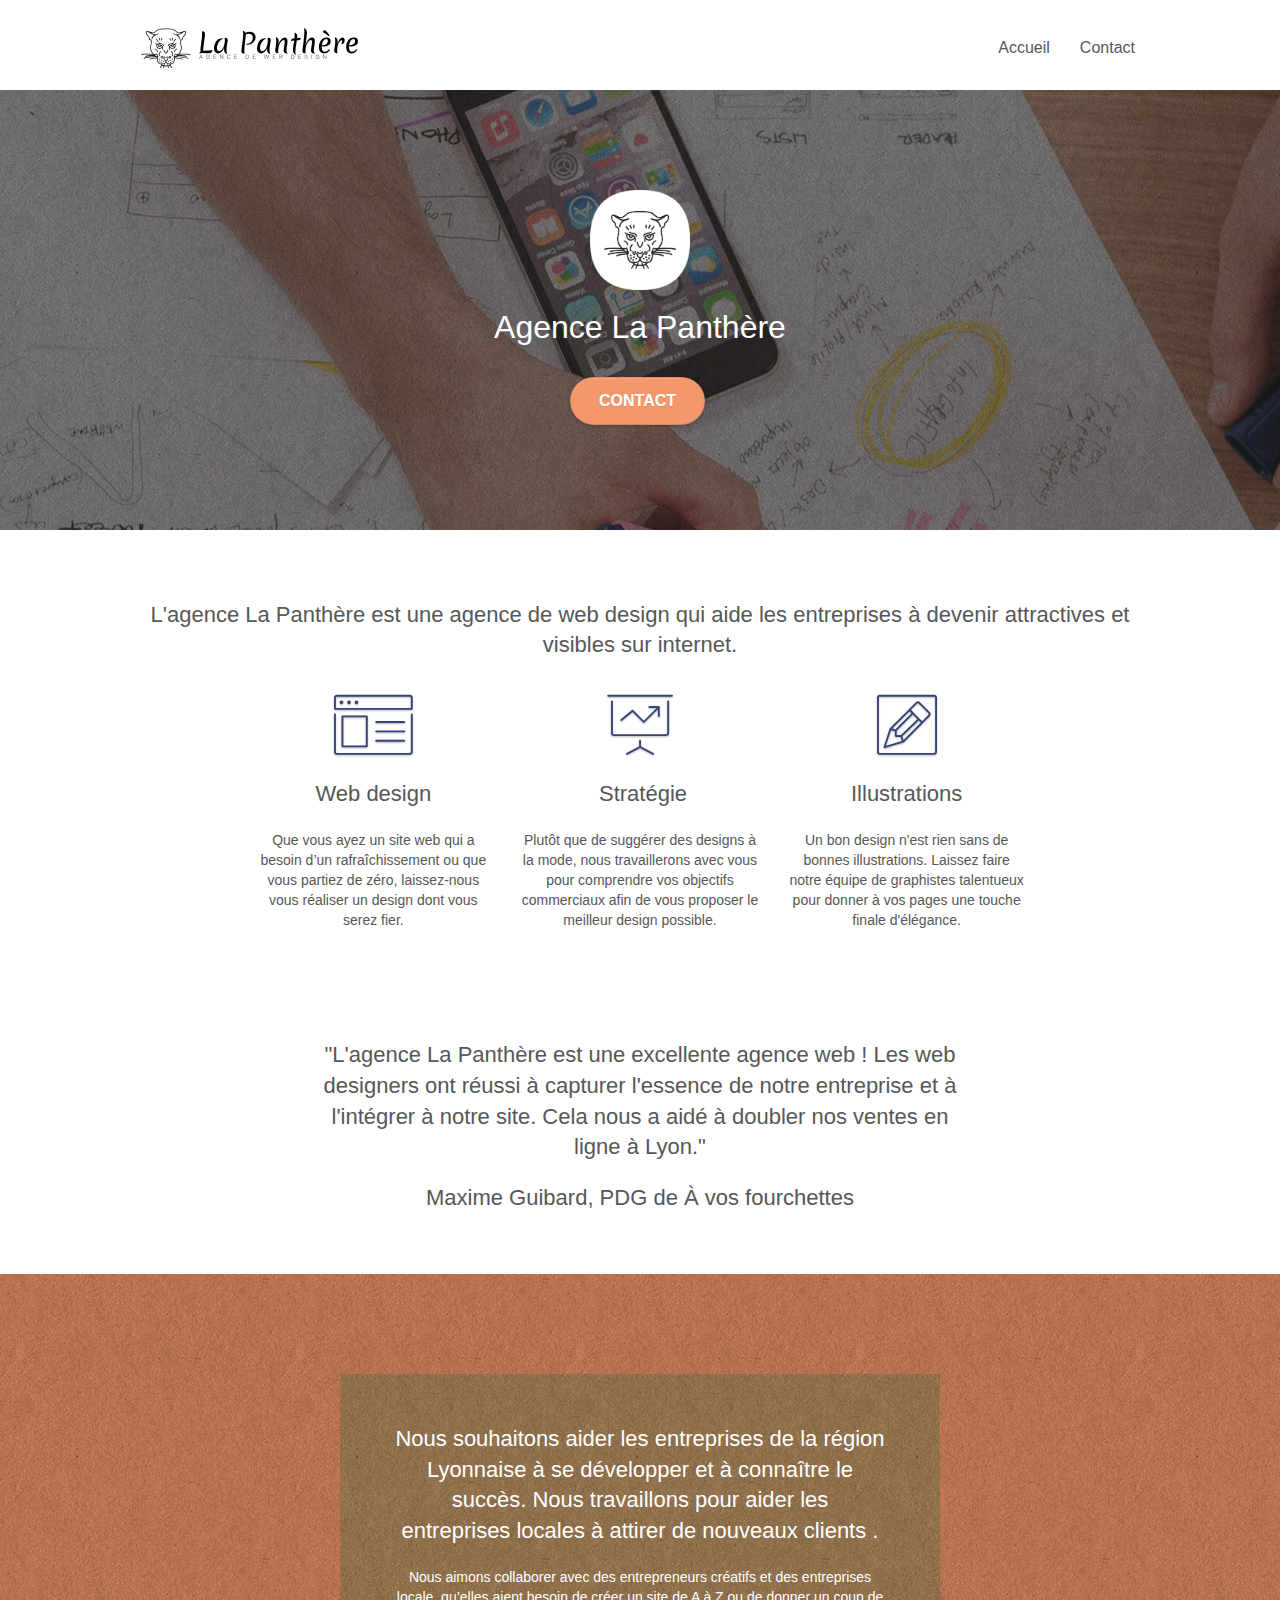
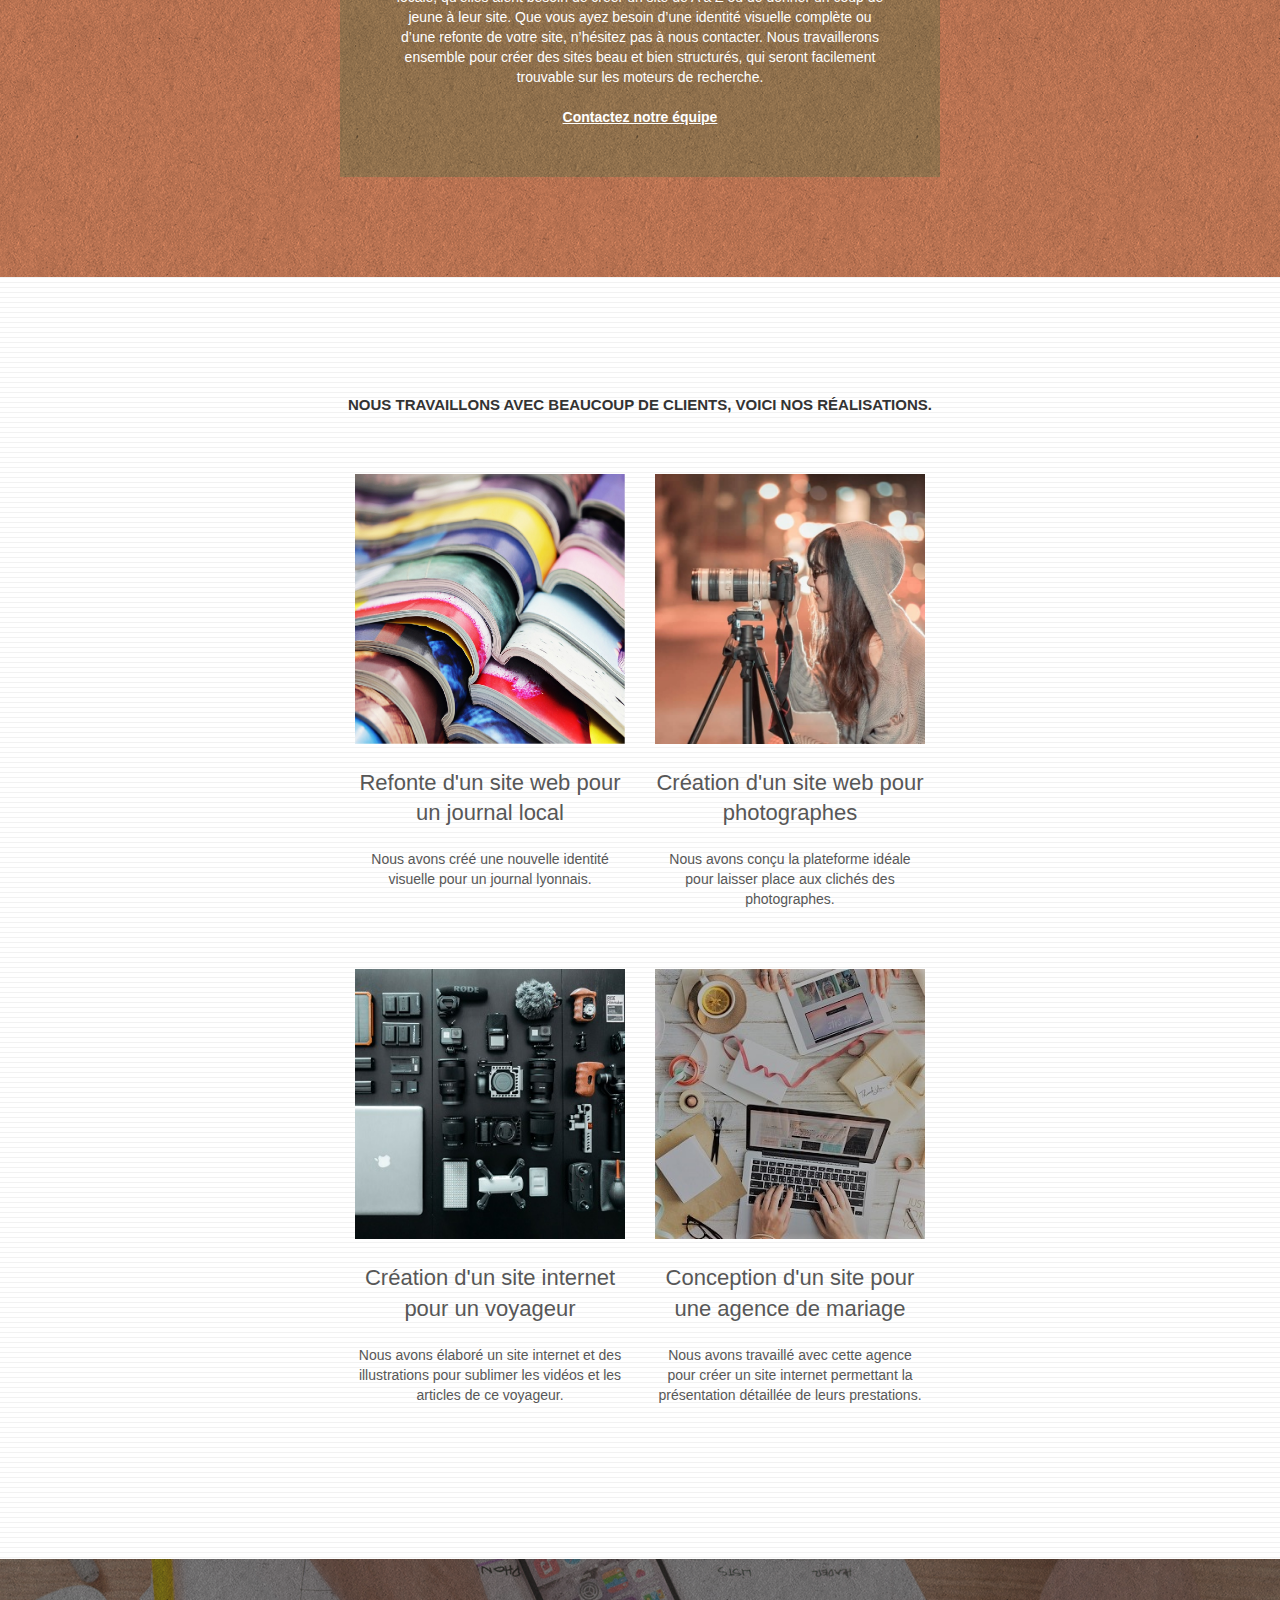
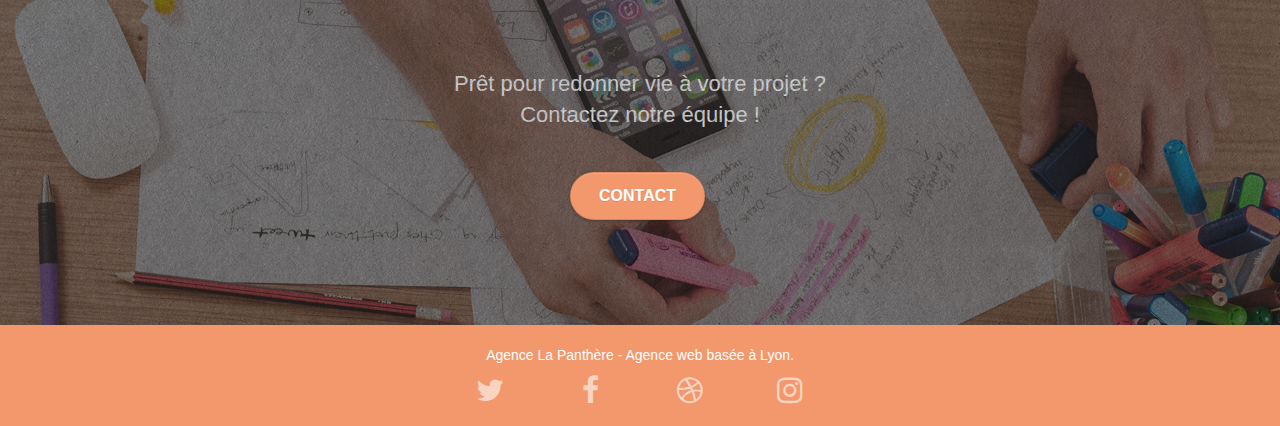
==== commit c750d18e: "Redimmensionnement image pour eviter de deplacer elements au chargement" ====
--- a/index.html
+++ b/index.html
@@ -39,7 +39,7 @@
       		<nav class="navbar row">
       			<div class="navbar-header">
       				<!--<div class="keywords" style="color:#cccccc;font-size:1px;">Agence web à paris, stratégie web, web design, illustrations, design de site web, site web, web, internet, site internet, site</div>-->
-      				<a class="navbar-brand" href="index.html"><img src="img/agence-la-panthere-monochrome.svg" alt="paris web design logo agence web meilleure agence" height="40"></a>
+      				<a class="navbar-brand logo_la_panthere_redimensionnee" href="index.html"><img src="img/agence-la-panthere-monochrome.svg" alt="paris web design logo agence web meilleure agence" height="40"></a>
       				<!--<div class="keywords" style="color:#cccccc;font-size:1px;">Agence web à paris, stratégie web, web design, illustrations, design de site web, site web, web, internet, site internet, site</div>-->
       				<button id="nav-toggle" type="button" class="ui-navbar-toggle navbar-toggle" data-toggle="collapse" data-target=".navbar-1">
       					<span class="sr-only">Toggle navigation</span><span class="icon-bar"></span><span class="icon-bar"></span><span class="icon-bar"></span>
@@ -67,7 +67,7 @@
       	<div class="container bloc-lg">
       		<div class="row tight-width-whitespace">
       			<div class="col-sm-12">
-      				<img src="img/logo.png" class="center-block image-resize-mode" width="100" alt="Agence La Panthère, agence web paris, création logo paris">
+      				<img src="img/logo.png" class="center-block image-resize-mode logo_redimmensionnee" width="100" alt="Agence La Panthère, agence web paris, création logo paris">
       				<h1 class="text-center hero-bloc-text tc-white ">
       					Agence La Panthère
       				</h1>
--- a/css/correction.css
+++ b/css/correction.css
@@ -6,7 +6,12 @@
   font-size: inherit;
 }
 
-.image_redimmensionnee{
+.logo_la_panthere_redimensionnee{
+  height:40px;
+}
+
+.logo_redimmensionnee{
+  width: 100px;
   height:auto;
 }
 
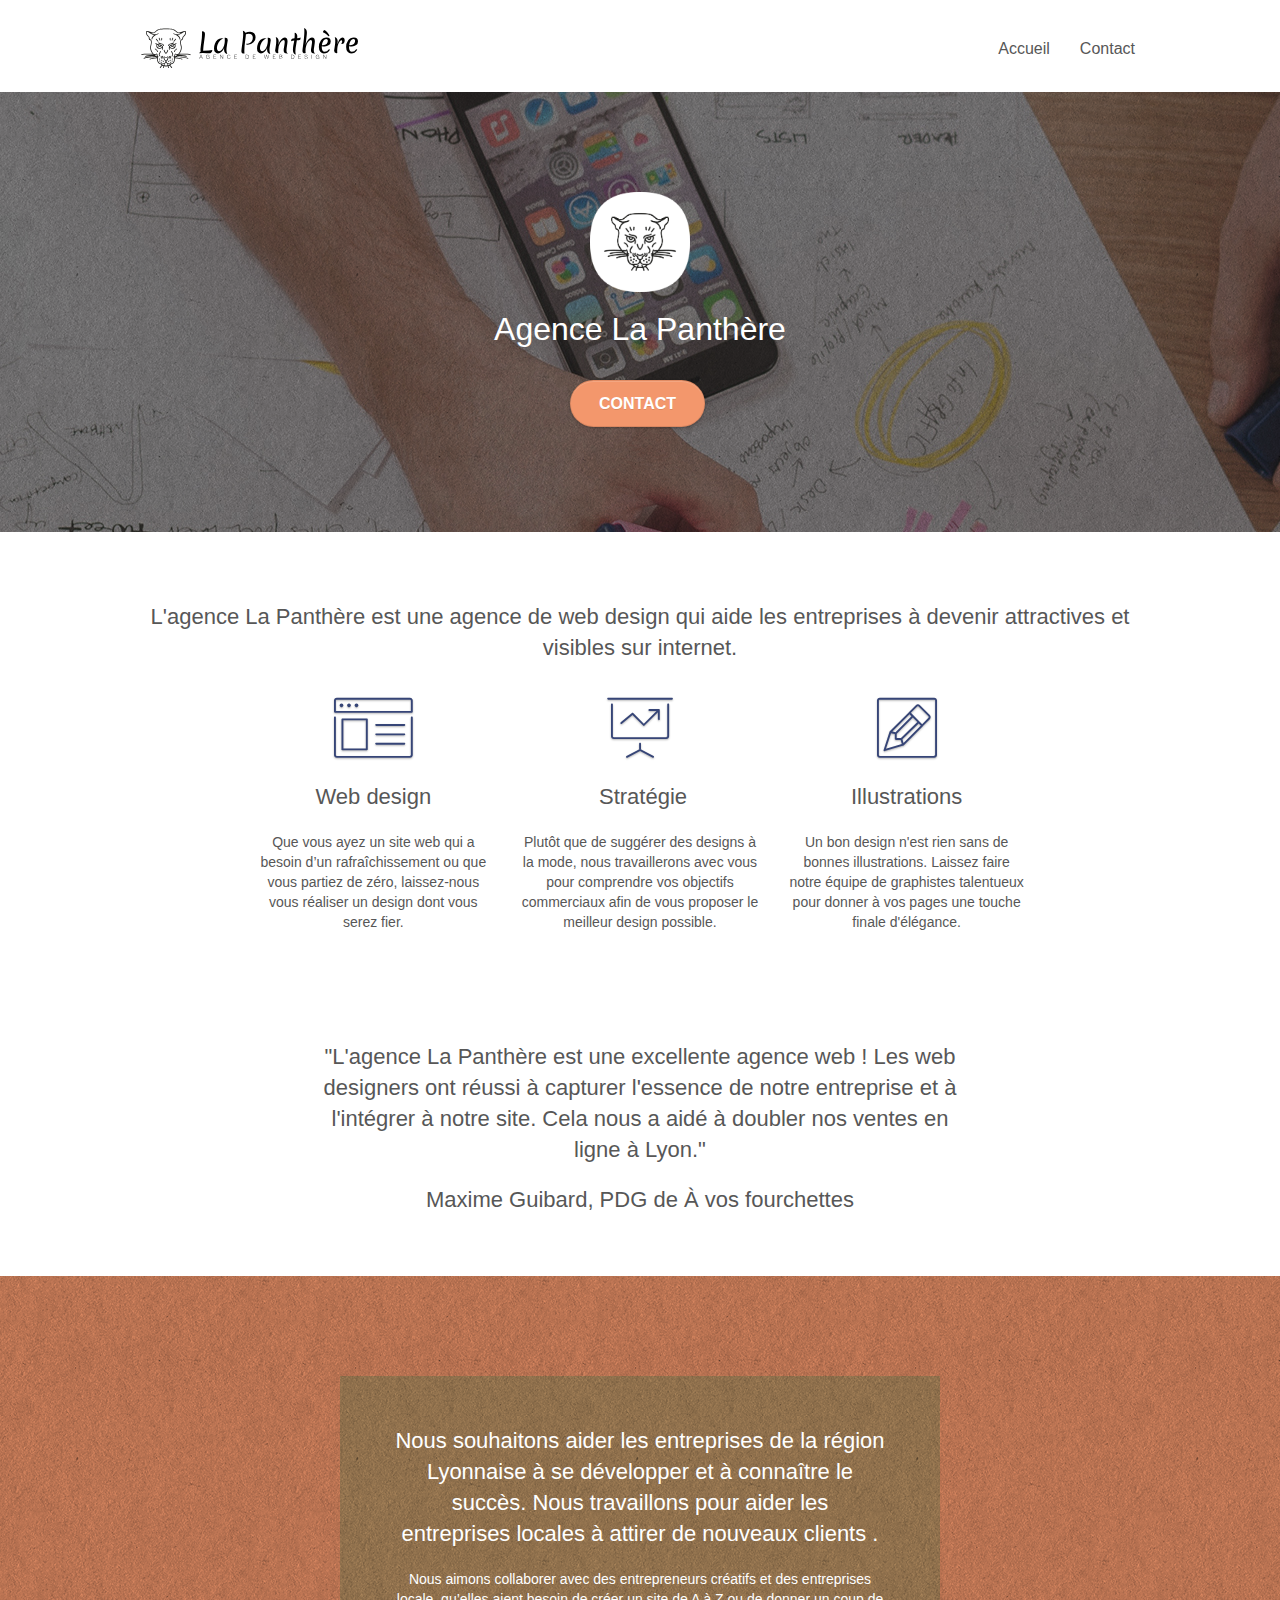
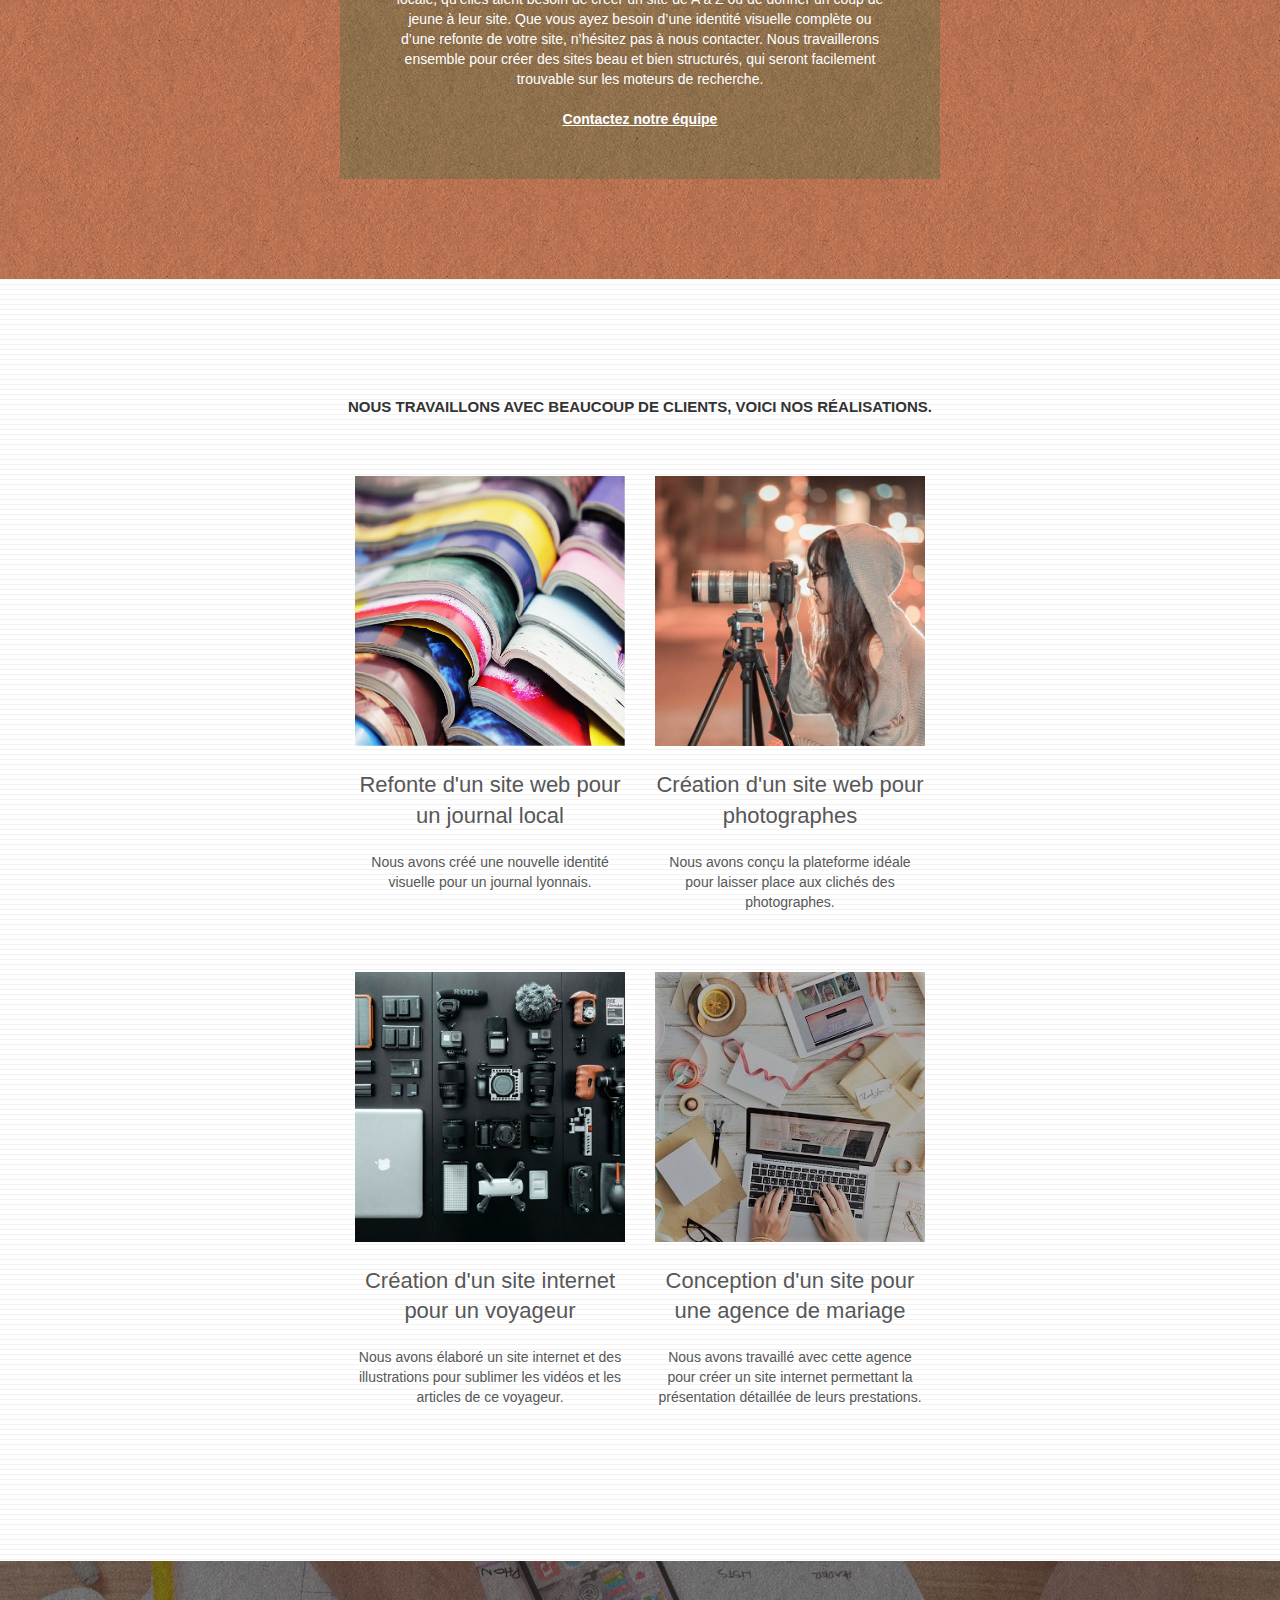
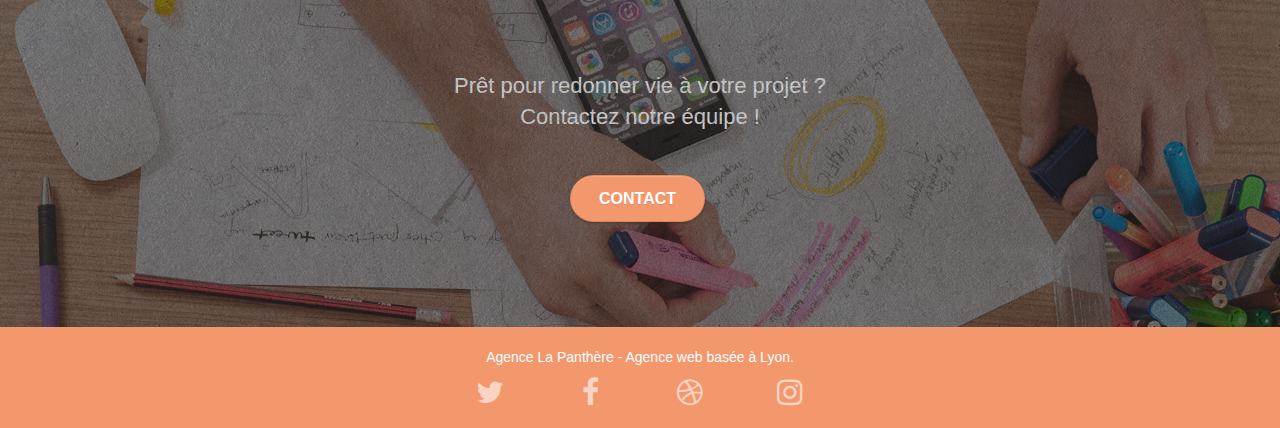
==== commit 38d421a5: "Redimmensionnement image pour eviter de deplacer elements au chargement" ====
--- a/index.html
+++ b/index.html
@@ -39,7 +39,7 @@
       		<nav class="navbar row">
       			<div class="navbar-header">
       				<!--<div class="keywords" style="color:#cccccc;font-size:1px;">Agence web à paris, stratégie web, web design, illustrations, design de site web, site web, web, internet, site internet, site</div>-->
-      				<a class="navbar-brand logo_la_panthere_redimensionnee" href="index.html"><img src="img/agence-la-panthere-monochrome.svg" alt="paris web design logo agence web meilleure agence" height="40"></a>
+      				<a class="navbar-brand" href="index.html"><img src="img/agence-la-panthere-monochrome.svg" alt="paris web design logo agence web meilleure agence" height="40" class="logo_la_panthere_redimensionnee"></a>
       				<!--<div class="keywords" style="color:#cccccc;font-size:1px;">Agence web à paris, stratégie web, web design, illustrations, design de site web, site web, web, internet, site internet, site</div>-->
       				<button id="nav-toggle" type="button" class="ui-navbar-toggle navbar-toggle" data-toggle="collapse" data-target=".navbar-1">
       					<span class="sr-only">Toggle navigation</span><span class="icon-bar"></span><span class="icon-bar"></span><span class="icon-bar"></span>
--- a/css/correction.css
+++ b/css/correction.css
@@ -7,12 +7,13 @@
 }
 
 .logo_la_panthere_redimensionnee{
+  width: 216.88px;
   height:40px;
 }
 
 .logo_redimmensionnee{
   width: 100px;
-  height:auto;
+  height:100px;
 }
 
 @media (max-width : 767px) {
